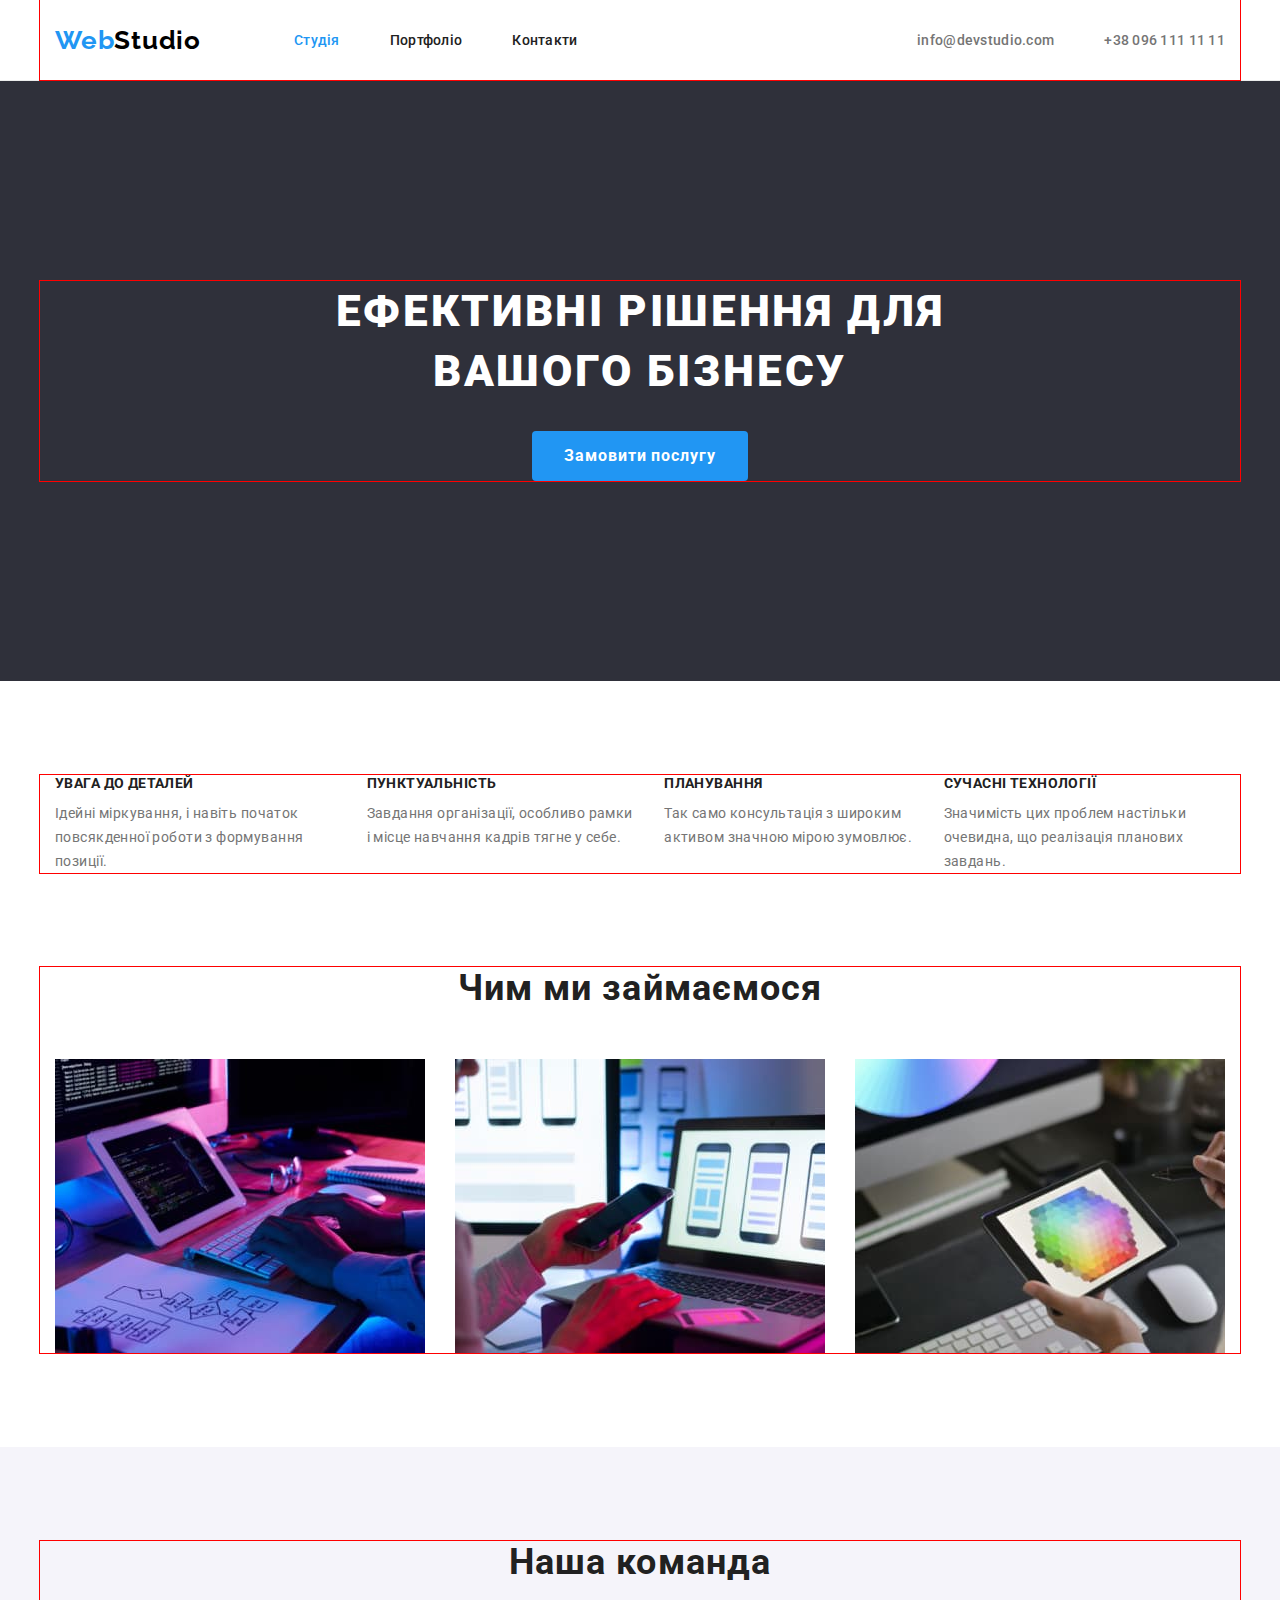
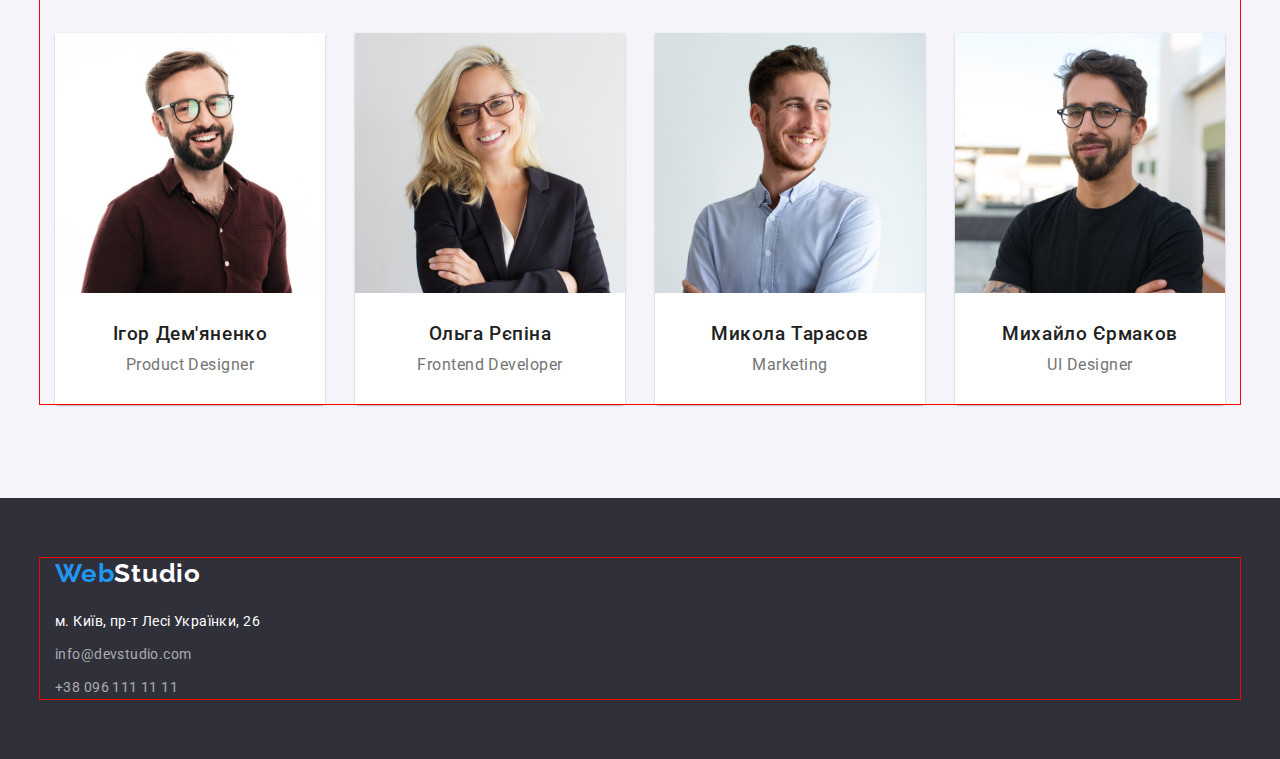
==== index.html @ c6370c2a "save hw3" ====
<!DOCTYPE html>
<html lang="uk">
  <head>
    <meta charset="UTF-8" />
    <meta http-equiv="X-UA-Compatible" content="IE=edge" />
    <meta name="viewport" content="width=device-width, initial-scale=1.0" />
    <title>web studio</title>
    <link rel="preconnect" href="https://fonts.googleapis.com">
<link rel="preconnect" href="https://fonts.gstatic.com" crossorigin>
<link href="https://fonts.googleapis.com/css2?family=Raleway:wght@700&family=Roboto:ital,wght@0,400;0,500;0,900;1,700&display=swap" rel="stylesheet">
<link rel="stylesheet" href="https://cdnjs.cloudflare.com/ajax/libs/modern-normalize/1.1.0/modern-normalize.min.css">
<link rel="stylesheet" href="./css/styles.css"> 
</head>
  <body class="body">

    <!-- header -->

    <header class="header">
      <div class="container">
        <a class="logo logo-header link" href="/"> <span class="logo-color">Web</span>Studio</a>
      <nav class="header-nav">
        <ul class="header-list list">
          <li class="header-link-item"><a class="header-list-link header-link header-current link" href="">Студія</a></li>
          <li class="header-link-item"><a class="header-list-link header-link link" href="./portfolio.html">Портфоліо</a></li>
          <li class="header-link-item"><a class="header-list-link header-link link" href="">Контакти</a></li>
        </ul>
      </nav>
        <ul class="header-list header-contacts list">
          <li class="header-link-item"><a class="header-list-link header-link-mail link" href="mailto:info@devstudio.com">info@devstudio.com</a></li>
          <li class="header-link-item"><a class="header-list-link header-link-tel link" href="tel:+380961111111">+38 096 111 11 11</a></li>
        </ul>
     
      </div>
      
    </header>

                        <!-- main content -->

    <main>

      <!-- hero section -->

      <section class="hero">
        <div class="container">
          <h1 class="hero-title">Ефективні рішення для <br/> вашого бізнесу</h1>
          <button class="hero-button button" type="button">Замовити послугу</button>
        </div>
             </section>

<!-- benefits section -->

      <section class="benefits">
        <div class="container">
          <h2 class="second-title visually-hidden">Наші переваги</h2>
          <ul class="benefits-list list">
            <li class="benefits-item">
              <h3 class="benefits-third-title">УВАГА ДО ДЕТАЛЕЙ</h3>
              <p class="benefits-text">
                Ідейні міркування, і навіть початок повсякденної роботи з
                формування позиції.
              </p>
            </li>
            <li class="benefits-item">
              <h3 class="benefits-third-title">ПУНКТУАЛЬНІСТЬ</h3>
              <p class="benefits-text">
                Завдання організації, особливо рамки і місце навчання кадрів тягне
                у себе.
              </p>
            </li>
            <li class="benefits-item">
              <h3 class="benefits-third-title">ПЛАНУВАННЯ</h3>
              <p class="benefits-text">
                Так само консультація з широким активом значною мірою зумовлює.
              </p>
            </li>
            <li class="benefits-item">
              <h3 class="benefits-third-title">СУЧАСНІ ТЕХНОЛОГІЇ</h3>
              <p class="benefits-text">
                Значимість цих проблем настільки очевидна, що реалізація планових
                завдань.
              </p>
            </li>
          </ul>
        </div>
      </section>

      <!-- tasks section -->

      <section class="tasks">
        <div class="container">
          <h2 class="second-title">Чим ми займаємося</h2>
          <ul class="tasks-list list" >
            <li class="tasks-list-item">
              <img class="tasks-img img"
                src="./images/task1.jpg"
                alt="Набір тексту"
                width="370"
                height="294"
              />
            </li>
            <li class="tasks-list-item">
              <img class="tasks-img img"
                src="./images/task2.jpg"
                alt="Телефон  і ноутбук"
                width="370"
                height="294"
              />
            </li>
            <li class="tasks-list-item">
              <img class="tasks-img img"
                src="./images/task3.jpg"
                alt="Робота з планшетом"
                width="370"
                height="294"
              />
            </li>
          </ul>
        </div>
      </section>

<!-- team section -->

      <section class="team">
        <div class="container">
          <h2 class="second-title">Наша команда</h2>
          <ul class="team-list list">
            <li class="team-item">
              <img class="team-img img"
                src="./images/igor.jpg"
                alt="фото Ігоря Демяненка"
                width="270"
                height="260"
              />
              <div class="team-description">
                <h3 class="team-third-title">Ігор Дем'яненко</h3>
                <p class="team-text" lang="en">Product Designer</p>
              </div>
            </li>
            <li class="team-item">
              <img class="team-img img"
                src="./images/olga.jpg"
                alt="фото Ольги Рєпіної"
                width="270"
                height="260"
              />
              <div class="team-description">
                <h3  class="team-third-title">Ольга Рєпіна</h3>
                <p class="team-text" lang="en">Frontend Developer</p>
              </div>
            </li>
            <li class="team-item">
              <img class="team-img img"
                src="./images/mykola.jpg"
                alt="фото Миколи Тарасова"
                width="270"
                height="260"
              />
              <div class="team-description">
                <h3  class="team-third-title">Микола Тарасов</h3>
                <p class="team-text" lang="en">Marketing</p>
              </div>
            </li>
            <li class="team-item">
              <img class="team-img img"
                src="./images/mykhailo.jpg"
                alt="фото Михайла Єрмакова"
                width="270"
                height="260"
              />
              <div class="team-description">
                <h3  class="team-third-title">Михайло Єрмаков</h3>
                <p class="team-text" lang="en">UI Designer</p>
              </div>
             </li>
          </ul>
        </div>
      </section>
    </main>

    <!-- footer -->

    <footer class="footer">
      <div class="container">
        <a class=" logo footer-logo link" href="/"><span class="logo-color">Web</span><span class="footer-logo-color">Studio</span></a>
        <address class="address">
          <ul class="footer-address-list list">
            <li class="footer-address-item">
              <a class="link footer-address-link footer-link"
                href="https://www.google.com.ua/maps/place/%D0%B1%D1%83%D0%BB.+%D0%9B%D0%B5%D1%81%D0%B8+%D0%A3%D0%BA%D1%80%D0%B0%D0%B8%D0%BD%D0%BA%D0%B8,+26/@50.4265807,30.5361971,17z/data=!4m6!3m5!1s0x40d4cf0e033ecbe9:0x57a4dffefec77da0!4b1!8m2!3d50.4265807!4d30.5383858?hl=ru"
                target="_blank"
                rel="noreferrer noopener nofollow"
                >м. Київ, пр-т Лесі Українки, 26</a
              >
            </li>
            <li class="footer-address-item"><a class="link footer-mail footer-link" href="mailto:info@devstudio.com">info@devstudio.com</a></li>
            <li class="footer-address-item"><a class="link footer-tel footer-link" href="tel:+380961111111">+38 096 111 11 11</a></li>
          </ul>
        </address>
      </div>
     </footer>
  </body>
</html>
---- css/styles.css ----
/* geheral styles */
:root {
    --main-color: #212121;
    --second-color: #757575;
    --accent-color: #2196F3;
    --extra-white-color: #FFFFFF;
    --background-color: #FFFFFF; 
    --background-section-color: #2F303A;
    --accent-black-color: #000000;
    --background-second-color: #F5F4FA;
    --button-second-color: #F5F4FA;
}

h1,
h2,
h3,
p {
  margin: 0;
}

.body {
    font-family: "roboto", "sans-serif";
    font-size: 16px;
    background-color: var(--background-color);
    color: var(--main-color);
}

.link {
    text-decoration: none;
}

.list {
    list-style: none;
    padding-left: 0;
    margin: 0;
}
.button {
    cursor: pointer;
}

.visually-hidden {
    position: absolute;
    white-space: nowrap;
    width: 1px;
    height: 1px;
    overflow: hidden;
    border: 0;
    padding: 0;
    clip: rect(0 0 0 0);
    clip-path: inset(50%);
    margin: -1px;
  }

.container {
    width: 1200px;
    margin: 0 auto;
    padding: 0 15px; 
    outline: 1px solid red;
}

.img {
    display: block;
    max-width: 100%;
    height: auto;
}

/* header styles */

.header .container {
    display: flex;
    align-items: center;
}

.header {
    border-bottom: 1px solid #ECECEC;;
}

.header-list {
    display: flex;
}

.logo {
    font-family: 'Raleway';
    font-weight: 700;
    font-size: 26px;
    line-height: calc(31/26);
    letter-spacing: 0.03em;
    color: var(--accent-black-color);  
}

.logo-header {
    display: block;
    margin-right: 93px;
}

.logo:hover, .logo:focus {
    text-decoration: underline  var(--accent-color);
}

.logo-color {color: var(--accent-color);
}

.header-link-item:not(:last-child) {
    margin-right: 50px;
}

.header-contacts {
    margin-left: auto;
}

.header-list-link {
    display: block;
    padding-top: 32px;
    padding-bottom: 32px;
    
    font-weight: 500;
    font-size: 14px;
    line-height: calc(16/14);
    letter-spacing: 0.02em;
    color: var(--main-color);
    }

.header-link-mail, .header-link-tel {
     color: var(--second-color);
    }

.header-list-link:hover, .header-list-link:focus {
    color: var(--accent-color)
    }

.header-current {
    color: var(--accent-color);
}

/* hero styles */

.hero {
    padding-top: 200px;
    padding-bottom: 200px;

    background-color: var(--background-section-color);
}
    

.hero-title {
    margin-bottom: 30px;

    text-align: center;
    font-weight: 900;
    font-size: 44px;
    line-height: calc(60/44);
    letter-spacing: 0.06em;
    text-transform: uppercase;
    color: var(--extra-white-color);
}

.hero-button {
    display: block;
    margin-left: auto;
    margin-right: auto;
    padding: 10px 32px;

    background-color: var(--accent-color);
    font-weight: 700;
    font-size: 16px;
    line-height: calc(30/16);
    letter-spacing: 0.06em;
    color: var(--extra-white-color);
    font-family: inherit;
    border-radius: 4px;
    border-style: none;     
}

.hero-button:hover, .hero-button:focus {
    background-color: var(--button-second-color);
    color: var(--main-color);
}

/* benefits styles */

.benefits {
    padding-top: 94px;
    padding-bottom: 94px;
}

.benefits-list {
    display: flex; 
}

.benefits-item {
        flex-basis: calc((100%-90px)/4);
}
.benefits-item:not(:last-child ){
margin-right: 30px;}

.benefits-third-title {
   margin-bottom: 10px;

   font-size: 14px;
   line-height: calc(16/14);
   letter-spacing: 0.03em;
   text-transform: uppercase;
   color: var(--main-color);
}

.benefits-text {
    font-size: 14px;
    line-height: calc(24/14);
    letter-spacing: 0.03em;
    color: var(--second-color);
}

/* tasks styles */

.tasks {
    padding-bottom: 94px;
}

.tasks-list {
    display: flex;
    }

.tasks-list-item {
    flex-basis: calc((100%-60px)/3);}

.tasks-list-item:not(:last-child) { 
    margin-right: 30px;
   
}

.second-title {
    margin-bottom: 50px;
    
    font-size: 36px;
    line-height: calc(42/36);
    text-align: center;
    letter-spacing: 0.03em;
    color: var(--main-color);
}

/* team styles */

.body .team {
    background-color: var(--background-second-color);
}

.team {
    padding-top: 94px;
    padding-bottom: 94px;
}

.team-list {
    display:flex;
}

.team-item {
    flex-basis: calc((100%-90px)/4);

    box-shadow: 0px 1px 3px rgba(0, 0, 0, 0.12), 0px 1px 1px rgba(0, 0, 0, 0.14), 0px 2px 1px rgba(0, 0, 0, 0.2);
    border-radius: 0px 0px 4px 4px;
}

.team-item:not(:last-child) {
    margin-right: 30px;
}

.team-description {
    padding-top: 30px;
    padding-bottom: 30px;
    padding-right: 0;
    padding-left: 0;

    background-color: var(--background-color);
    }

.team-third-title {
    margin-bottom: 10px;

    font-weight: 500;
    line-height: calc(19/16);
    text-align: center;
    letter-spacing: 0.03em;
    color: var(--main-color);
}

.team-text {
    line-height: calc(19/16);
    text-align: center;
    letter-spacing: 0.03em;
    color: var(--second-color);
}

/* footer styles */

.footer {
    padding-top: 60px;
    padding-bottom: 60px;
    background-color: var(--background-section-color);
}

.footer-logo {
    display: block;
    margin-bottom: 20px;
}

.footer-logo-color {
    color: var(--extra-white-color);
}

.address {
    font-style: normal;
}

.footer-address-item:not(:last-child) {
    margin-bottom: 9px;
}
.footer-address-link {
    font-weight: 400;
    font-size: 14px;
    line-height: calc(24/14);
    letter-spacing: 0.03em;
    color: var(--extra-white-color);
}

.footer-mail {
    margin-bottom: 9px;
}

.footer-mail, .footer-tel {
    font-weight: 400;
    font-size: 14px;
    line-height: calc(24/14);
    letter-spacing: 0.03em;
    color: rgba(255, 255, 255, 0.6);
}

.footer-link:hover,footer-link:focus {
    color: var(--accent-color);
}

/* portfolio styles */

.projects {
    padding-top: 99px;
    padding-bottom: 89px;
}

.button-list {
    display: flex;
    margin-left: auto;
    justify-content: center;
    margin-bottom: 50px;
    }

.button-item:not(:last-child) {
    margin-right: 8px;}
 
.projects-button {
    padding: 6px 22px;
    padding-bottom: 6px;
    
    font-weight: 500;
    font-size: 16px;
    line-height: calc(26/16);
    letter-spacing: 0.03em;
    background-color: var(--button-second-color);
    border: none;
    border-radius: 4px;
    color: var(--main-color);
    font-family: inherit;
}

.projects-button:hover, .projects-button:focus {
    background-color: var(--accent-color);
    color: var(--extra-white-color);
}

.projects-list {
    display: flex;
    flex-wrap: wrap;
}

.projects-item {
    margin-right: 30px;
    margin-bottom: 30px;
}

.projects-item:nth-child(3n) {
    margin-right: 0;
}

.projects-item:nth-last-child(-n+3) {
    margin-bottom: 0px;
}

.projects-description {
    border-left:  1px solid #EEEEEE;
    border-right:  1px solid #EEEEEE;
    border-bottom:  1px solid #EEEEEE;
    padding: 20px 24px;
}

.projects-title {
    margin-bottom: 10px;

    font-size: 18px;
    line-height: calc(36/18);
    letter-spacing: 0.06em;
    color: var(--main-color);
}

.projects-text {
    line-height: calc(30/16);
    letter-spacing: 0.03em;
    color: var(--second-color);
}
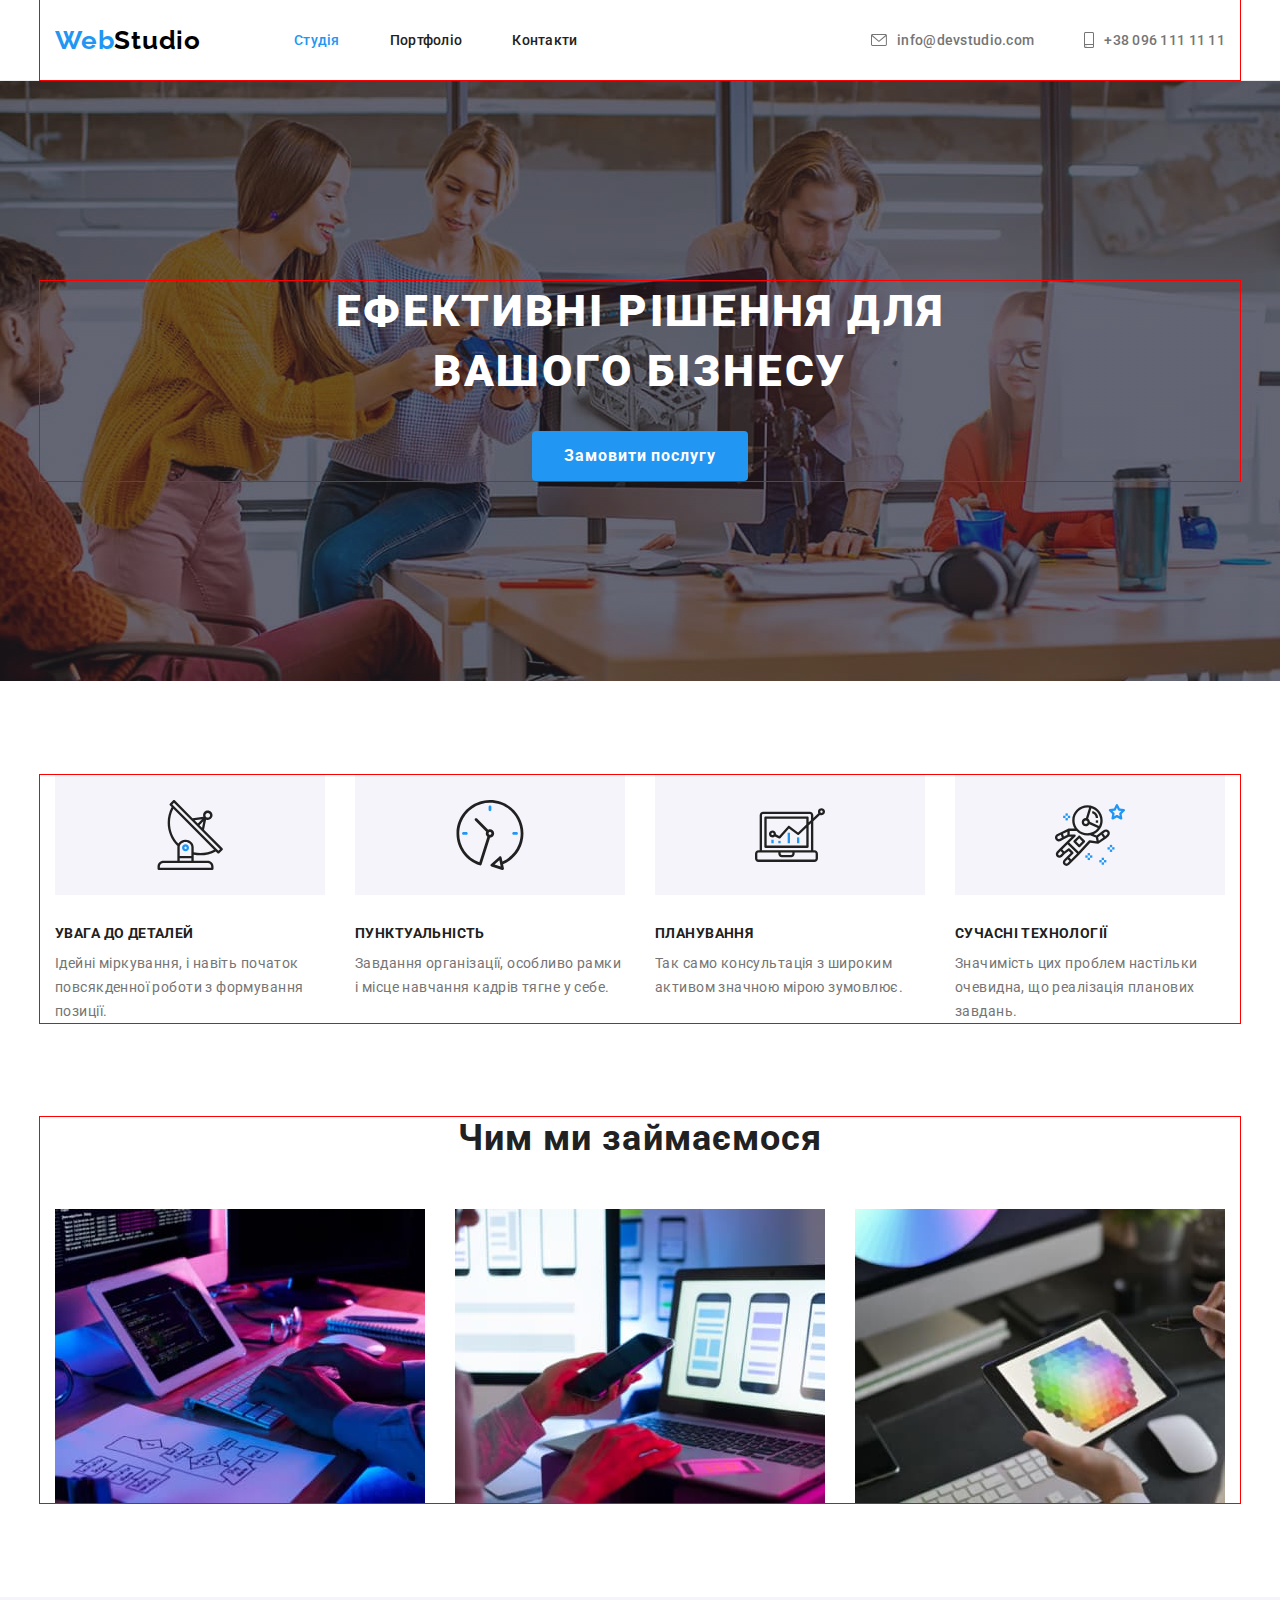
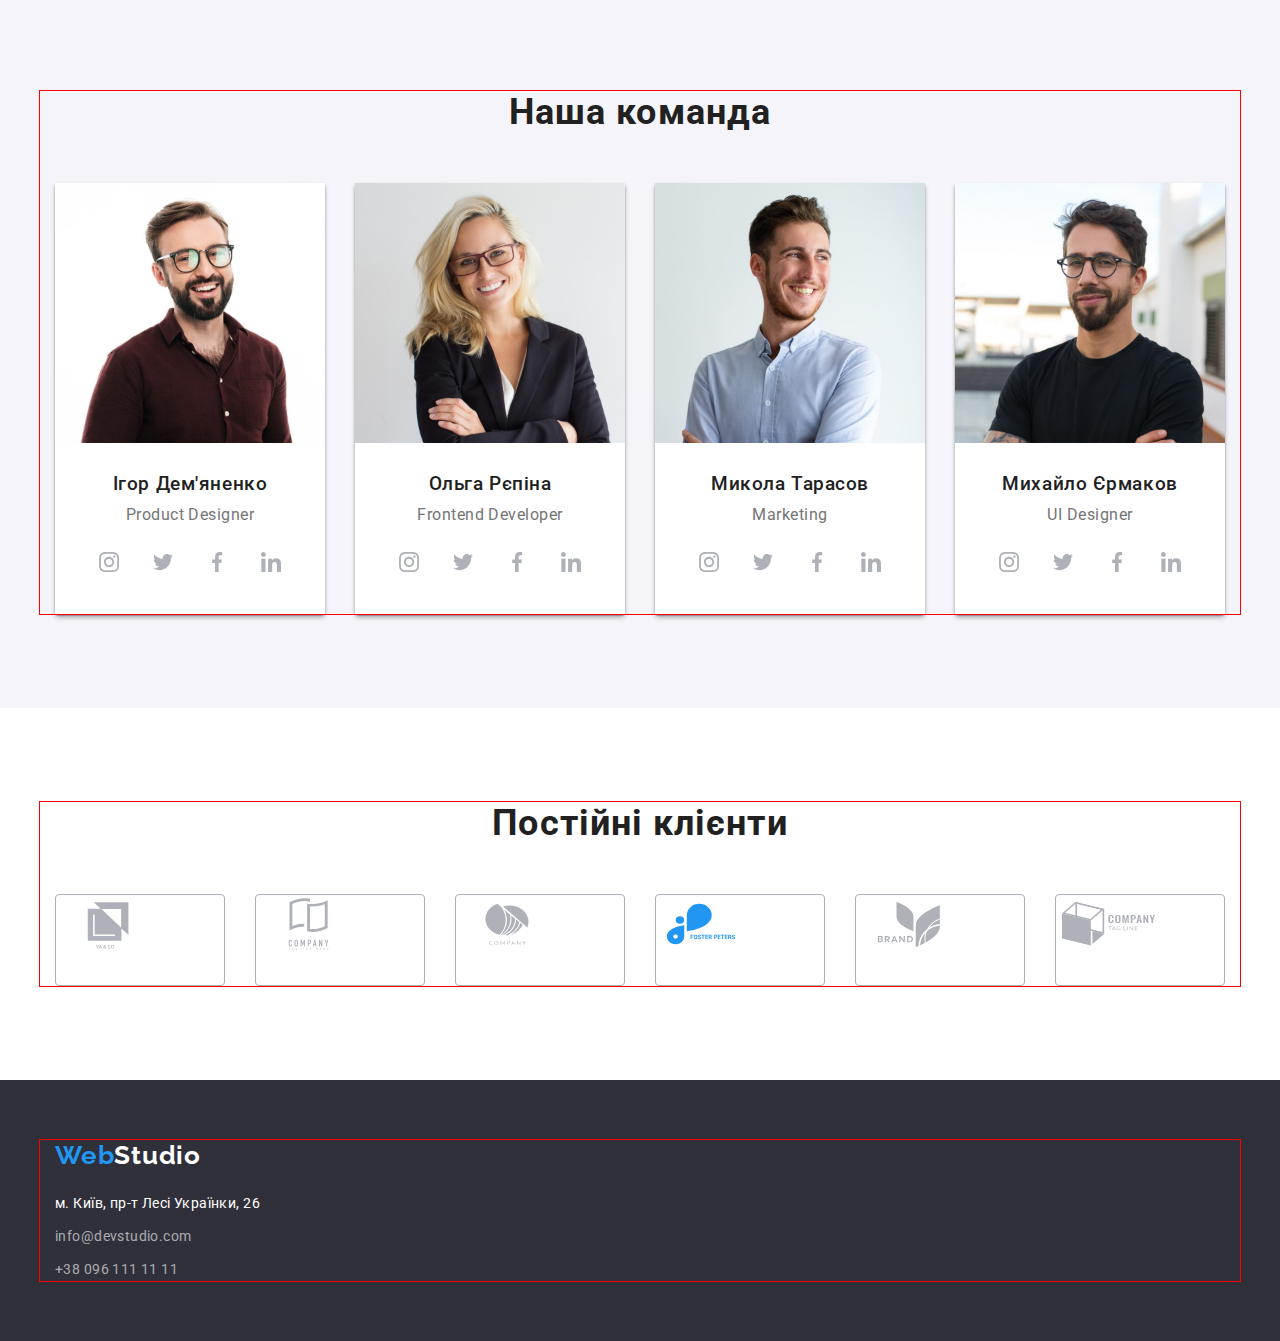
==== commit 1b89a0d4: "add svg" ====
--- a/index.html
+++ b/index.html
@@ -26,8 +26,14 @@
         </ul>
       </nav>
         <ul class="header-list header-contacts list">
-          <li class="header-link-item"><a class="header-list-link header-link-mail link" href="mailto:info@devstudio.com">info@devstudio.com</a></li>
-          <li class="header-link-item"><a class="header-list-link header-link-tel link" href="tel:+380961111111">+38 096 111 11 11</a></li>
+          <li class="header-link-item"><a class="header-list-link header-link-mail link" href="mailto:info@devstudio.com"> 
+            <svg class="mail-icon" width="16" height="12">
+            <use href="./images/icons.svg#icon-envelope"></use>
+          </svg> info@devstudio.com</a></li>
+          <li class="header-link-item"><a class="header-list-link header-link-tel link" href="tel:+380961111111">
+             <svg class="tel-icon" width="10" height="16">
+            <use href="./images/icons.svg#icon-smartphone"></use>
+          </svg> +38 096 111 11 11</a></li>
         </ul>
      
       </div>
@@ -53,7 +59,13 @@
         <div class="container">
           <h2 class="second-title visually-hidden">Наші переваги</h2>
           <ul class="benefits-list list">
+           
             <li class="benefits-item">
+              <div class="benefits-icon">
+                <svg width="70" height="70">
+                  <use href="./images/icons.svg#icon-benefits-1"></use>
+                </svg>
+              </div>
               <h3 class="benefits-third-title">УВАГА ДО ДЕТАЛЕЙ</h3>
               <p class="benefits-text">
                 Ідейні міркування, і навіть початок повсякденної роботи з
@@ -61,6 +73,11 @@
               </p>
             </li>
             <li class="benefits-item">
+              <div class="benefits-icon">
+                <svg width="70" height="70">
+                  <use href="./images/icons.svg#icon-benefits-2"></use>
+                </svg>
+              </div>
               <h3 class="benefits-third-title">ПУНКТУАЛЬНІСТЬ</h3>
               <p class="benefits-text">
                 Завдання організації, особливо рамки і місце навчання кадрів тягне
@@ -68,12 +85,22 @@
               </p>
             </li>
             <li class="benefits-item">
+              <div class="benefits-icon">
+                <svg width="70" height="70">
+                  <use href="./images/icons.svg#icon-benefits-3"></use>
+                </svg>
+              </div>
               <h3 class="benefits-third-title">ПЛАНУВАННЯ</h3>
               <p class="benefits-text">
                 Так само консультація з широким активом значною мірою зумовлює.
               </p>
             </li>
             <li class="benefits-item">
+              <div class="benefits-icon">
+                <svg width="70" height="70">
+                  <use href="./images/icons.svg#icon-benefits-4"></use>
+                </svg>
+              </div>
               <h3 class="benefits-third-title">СУЧАСНІ ТЕХНОЛОГІЇ</h3>
               <p class="benefits-text">
                 Значимість цих проблем настільки очевидна, що реалізація планових
@@ -134,6 +161,20 @@
               <div class="team-description">
                 <h3 class="team-third-title">Ігор Дем'яненко</h3>
                 <p class="team-text" lang="en">Product Designer</p>
+                <ul class="social-icons list">
+                  <li class="social-item"><a class="social-link link" href=""><svg class="social-icons" width="20" height="20">
+                    <use href="./images/icons.svg#icon-instagram"></use>
+                  </svg></a></li>
+                  <li class="social-item"><a class="social-link link" href=""><svg class="social-icons" width="20" height="20">
+                    <use href="./images/icons.svg#icon-twitter"></use>
+                  </svg></a></li>
+                  <li class="social-item"><a class="social-link link" href=""><svg class="social-icons" width="20" height="20">
+                    <use href="./images/icons.svg#icon-facebook"></use>
+                  </svg></a></li>
+                  <li class="social-item"><a class="social-link link" href=""><svg class="social-icons" width="20" height="20">
+                    <use href="./images/icons.svg#icon-linkedin"></use>
+                  </svg></a></li>
+                </ul>
               </div>
             </li>
             <li class="team-item">
@@ -146,6 +187,20 @@
               <div class="team-description">
                 <h3  class="team-third-title">Ольга Рєпіна</h3>
                 <p class="team-text" lang="en">Frontend Developer</p>
+                <ul class="social-icons list">
+                  <li class="social-item"><a class="social-link link" href=""><svg class="social-icons" width="20" height="20">
+                        <use href="./images/icons.svg#icon-instagram"></use>
+                      </svg></a></li>
+                  <li class="social-item"><a class="social-link link" href=""><svg class="social-icons" width="20" height="20">
+                        <use href="./images/icons.svg#icon-twitter"></use>
+                      </svg></a></li>
+                  <li class="social-item"><a class="social-link link" href=""><svg class="social-icons" width="20" height="20">
+                        <use href="./images/icons.svg#icon-facebook"></use>
+                      </svg></a></li>
+                  <li class="social-item"><a class="social-link link" href=""><svg class="social-icons" width="20" height="20">
+                        <use href="./images/icons.svg#icon-linkedin"></use>
+                      </svg></a></li>
+                </ul>
               </div>
             </li>
             <li class="team-item">
@@ -158,6 +213,20 @@
               <div class="team-description">
                 <h3  class="team-third-title">Микола Тарасов</h3>
                 <p class="team-text" lang="en">Marketing</p>
+                <ul class="social-icons list">
+                  <li class="social-item"><a class="social-link link" href=""><svg class="social-icons" width="20" height="20">
+                        <use href="./images/icons.svg#icon-instagram"></use>
+                      </svg></a></li>
+                  <li class="social-item"><a class="social-link link" href=""><svg class="social-icons" width="20" height="20">
+                        <use href="./images/icons.svg#icon-twitter"></use>
+                      </svg></a></li>
+                  <li class="social-item"><a class="social-link link" href=""><svg class="social-icons" width="20" height="20">
+                        <use href="./images/icons.svg#icon-facebook"></use>
+                      </svg></a></li>
+                  <li class="social-item"><a class="social-link link" href=""><svg class="social-icons" width="20" height="20">
+                        <use href="./images/icons.svg#icon-linkedin"></use>
+                      </svg></a></li>
+                </ul>
               </div>
             </li>
             <li class="team-item">
@@ -170,10 +239,53 @@
               <div class="team-description">
                 <h3  class="team-third-title">Михайло Єрмаков</h3>
                 <p class="team-text" lang="en">UI Designer</p>
+                <ul class="social-icons list">
+                  <li class="social-item"><a class="social-link link" href=""><svg class="social-icons" width="20" height="20">
+                        <use href="./images/icons.svg#icon-instagram"></use>
+                      </svg></a></li>
+                  <li class="social-item"><a class="social-link link" href=""><svg class="social-icons" width="20" height="20">
+                        <use href="./images/icons.svg#icon-twitter"></use>
+                      </svg></a></li>
+                  <li class="social-item"><a class="social-link link" href=""><svg class="social-icons" width="20" height="20">
+                        <use href="./images/icons.svg#icon-facebook"></use>
+                      </svg></a></li>
+                  <li class="social-item"><a class="social-link link" href=""><svg class="social-icons" width="20" height="20">
+                        <use href="./images/icons.svg#icon-linkedin"></use>
+                      </svg></a></li>
+                </ul>
               </div>
              </li>
           </ul>
         </div>
+      </section>
+
+      <!-- section clients -->
+
+      <section class="clients">
+        <div class="container">
+          <h2 class="second-title">Постійні клієнти</h2>
+          <ul class="clients-list list">
+            <li class ="clients-item"><a href=""><svg width="106" height="60">
+              <use href="./images/icons.svg#icon-Logo"></use>
+            </svg></a></li>
+            <li class ="clients-item"><a href=""><svg width="106" height="60">
+              <use href="./images/icons.svg#icon-Logo-1"></use>
+            </svg></a></li>
+            <li class ="clients-item"><a href=""><svg width="106" height="60">
+              <use href="./images/icons.svg#icon-Logo-2"></use>
+            </svg></a></li>
+            <li class ="clients-item"><a href=""><svg width="106" height="60">
+              <use href="./images/icons.svg#icon-Logo-3"></use>
+            </svg></a></li>
+            <li class ="clients-item"><a href=""><svg width="106" height="60">
+              <use href="./images/icons.svg#icon-Logo-4"></use>
+            </svg></a></li>
+            <li class ="clients-item"><a href=""><svg width="106" height="60">
+              <use href="./images/icons.svg#icon-Logo-5"></use>
+            </svg></a></li>
+          </ul>
+        </div>
+        
       </section>
     </main>
 
--- a/css/styles.css
+++ b/css/styles.css
@@ -109,7 +109,7 @@
 }
 
 .header-list-link {
-    display: block;
+    display: flex;
     padding-top: 32px;
     padding-bottom: 32px;
     
@@ -118,6 +118,8 @@
     line-height: calc(16/14);
     letter-spacing: 0.02em;
     color: var(--main-color);
+
+    align-items: center;
     }
 
 .header-link-mail, .header-link-tel {
@@ -131,14 +133,32 @@
 .header-current {
     color: var(--accent-color);
 }
-
+.mail-icon {
+   margin-right: 10px; 
+   fill: currentColor;
+   
+}
+
+.tel-icon {
+    margin-right: 10px;
+    fill: currentColor;
+}
 /* hero styles */
 
 .hero {
     padding-top: 200px;
     padding-bottom: 200px;
 
-    background-color: var(--background-section-color);
+    max-width: 1600px;
+    height: 600px;
+    background-image: linear-gradient( to right, rgba(47, 48, 58, 0.4), 
+    rgba(47, 48, 58, 0.4)), url(../images/hero-bg.jpg) ;
+    background-color: #C4C4C4;
+    margin-left: auto;
+    margin-right: auto;
+    background-repeat: no-repeat;
+    background-position: center;
+    background-size: cover;
 }
     
 
@@ -193,6 +213,14 @@
 .benefits-item:not(:last-child ){
 margin-right: 30px;}
 
+.benefits-icon {
+    width: 270px;
+    height: 120px;
+    margin-bottom: 30px;
+    background-color: var(--background-second-color);
+    padding: 25px 100px;
+}
+
 .benefits-third-title {
    margin-bottom: 10px;
 
@@ -256,7 +284,7 @@
 .team-item {
     flex-basis: calc((100%-90px)/4);
 
-    box-shadow: 0px 1px 3px rgba(0, 0, 0, 0.12), 0px 1px 1px rgba(0, 0, 0, 0.14), 0px 2px 1px rgba(0, 0, 0, 0.2);
+    box-shadow: 0px 4px 4px rgba(0, 0, 0, 0.25), 0px 1px 3px rgba(0, 0, 0, 0.12), 0px 1px 1px rgba(0, 0, 0, 0.14), 0px 2px 1px rgba(0, 0, 0, 0.2);
     border-radius: 0px 0px 4px 4px;
 }
 
@@ -288,8 +316,68 @@
     text-align: center;
     letter-spacing: 0.03em;
     color: var(--second-color);
-}
-
+    margin-bottom: 16px;
+}
+.team-description .social-icons {
+    display: flex;
+    justify-content: center;
+}
+.team-description .social-item {
+    width: 44px;
+    height: 44px;
+    margin-right: 10px;
+  
+}
+
+.team-description .social-item:last-child {
+    margin-right: 0;
+}
+
+.team-description .social-link {
+    width: 100%;
+    height: 100%;
+    display: flex;
+    align-items: center;
+    justify-content: center;
+    border-radius: 50%;
+    background-color: var(--background-color);
+    color: #AFB1B8;
+}
+
+.team-description .social-icons {
+    fill: currentColor;
+}
+.team-description .social-link:hover, .team-description .social-link:focus {
+    background-color: var(--accent-color);
+    color: var(--extra-white-color);
+}
+
+/* clients styles*/
+
+.clients {
+    padding-top: 94px;
+    padding-bottom: 94px;
+}
+
+.clients-list {
+    display:flex;
+    justify-content: center;
+    align-items: center;
+   
+   
+}
+
+.clients-item {
+    width: 170px;
+    height: 92px;
+    border: 1px solid #AFB1B8;
+        border-radius: 4px;
+        margin-right: 30px;
+}
+
+.clients-item:last-child {
+    margin-right: 0;
+}
 /* footer styles */
 
 .footer {
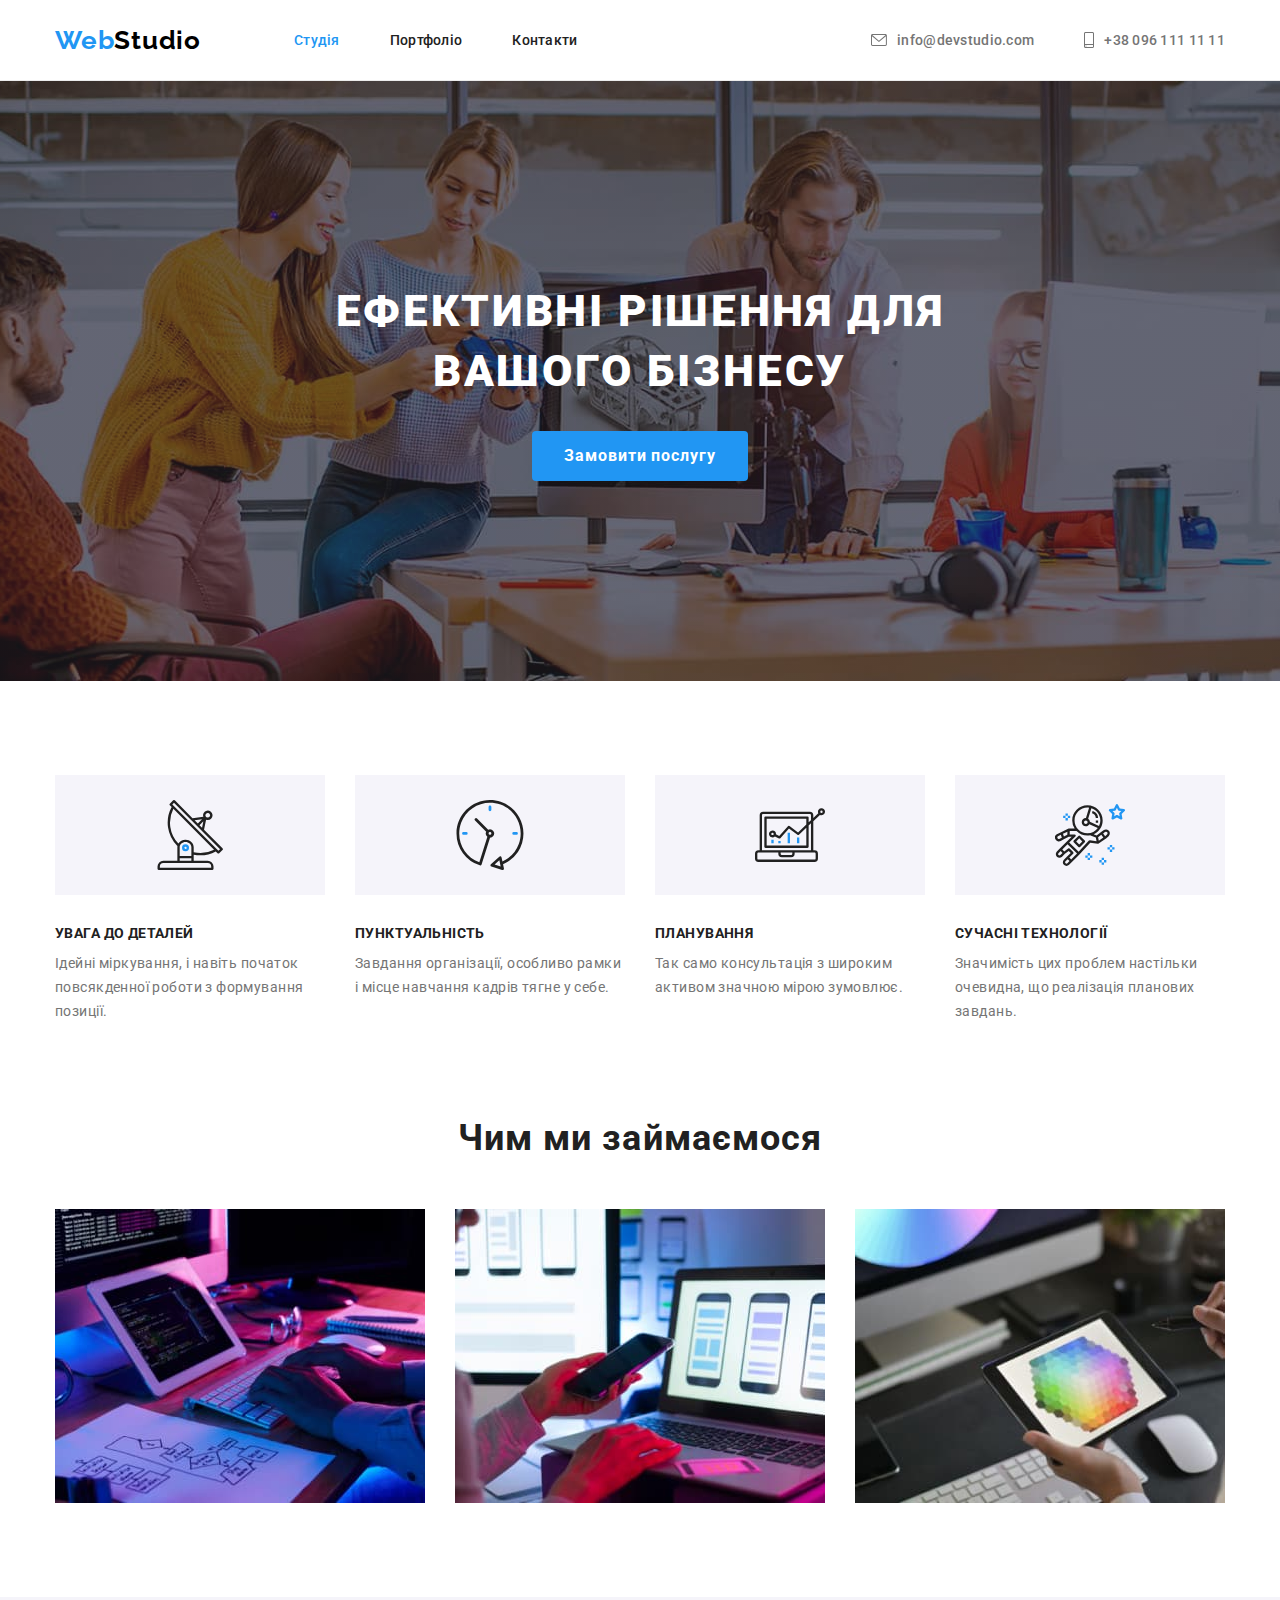
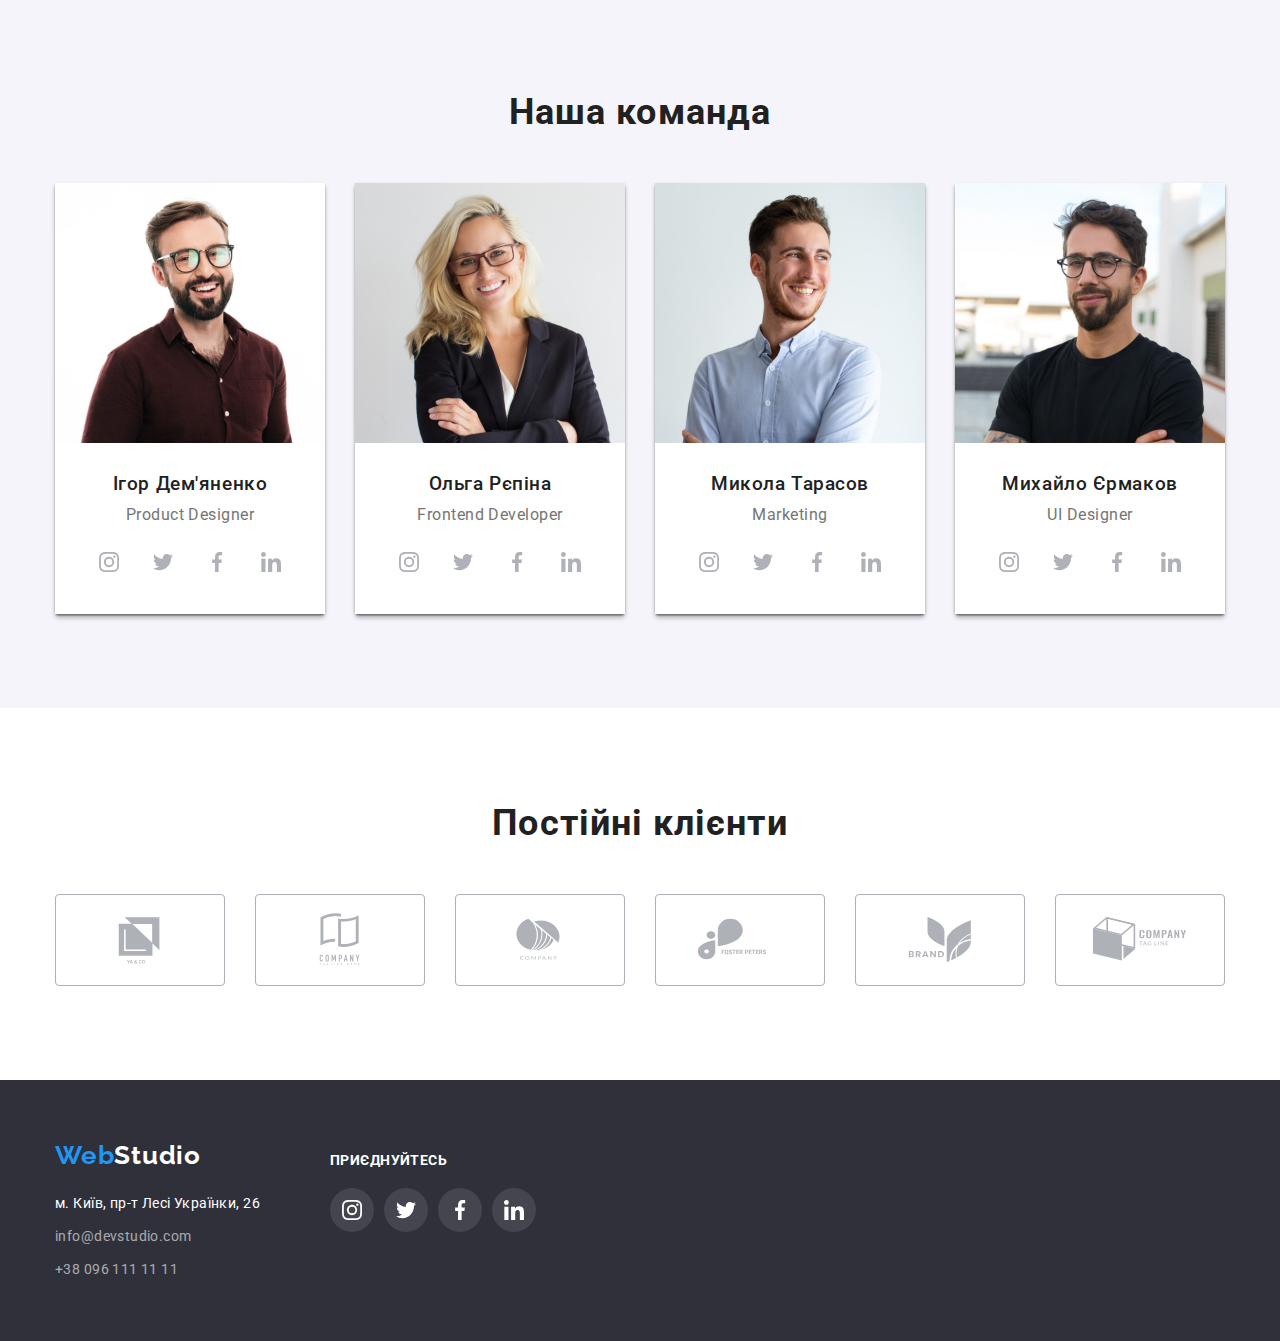
==== commit 815b4004: "final result" ====
--- a/index.html
+++ b/index.html
@@ -5,61 +5,98 @@
     <meta http-equiv="X-UA-Compatible" content="IE=edge" />
     <meta name="viewport" content="width=device-width, initial-scale=1.0" />
     <title>web studio</title>
-    <link rel="preconnect" href="https://fonts.googleapis.com">
-<link rel="preconnect" href="https://fonts.gstatic.com" crossorigin>
-<link href="https://fonts.googleapis.com/css2?family=Raleway:wght@700&family=Roboto:ital,wght@0,400;0,500;0,900;1,700&display=swap" rel="stylesheet">
-<link rel="stylesheet" href="https://cdnjs.cloudflare.com/ajax/libs/modern-normalize/1.1.0/modern-normalize.min.css">
-<link rel="stylesheet" href="./css/styles.css"> 
-</head>
+    <link rel="preconnect" href="https://fonts.googleapis.com" />
+    <link rel="preconnect" href="https://fonts.gstatic.com" crossorigin />
+    <link
+      href="https://fonts.googleapis.com/css2?family=Raleway:wght@700&family=Roboto:ital,wght@0,400;0,500;0,900;1,700&display=swap"
+      rel="stylesheet"
+    />
+    <link
+      rel="stylesheet"
+      href="https://cdnjs.cloudflare.com/ajax/libs/modern-normalize/1.1.0/modern-normalize.min.css"
+    />
+    <link rel="stylesheet" href="./css/styles.css" />
+  </head>
   <body class="body">
-
+    
     <!-- header -->
 
     <header class="header">
       <div class="container">
-        <a class="logo logo-header link" href="/"> <span class="logo-color">Web</span>Studio</a>
-      <nav class="header-nav">
-        <ul class="header-list list">
-          <li class="header-link-item"><a class="header-list-link header-link header-current link" href="">Студія</a></li>
-          <li class="header-link-item"><a class="header-list-link header-link link" href="./portfolio.html">Портфоліо</a></li>
-          <li class="header-link-item"><a class="header-list-link header-link link" href="">Контакти</a></li>
+        <a class="logo logo-header link" href="/">
+          <span class="logo-color">Web</span>Studio</a
+        >
+        <nav class="header-nav">
+          <ul class="header-list list">
+            <li class="header-link-item">
+              <a
+                class="header-list-link header-link header-current link"
+                href=""
+                >Студія</a
+              >
+            </li>
+            <li class="header-link-item">
+              <a
+                class="header-list-link header-link link"
+                href="./portfolio.html"
+                >Портфоліо</a
+              >
+            </li>
+            <li class="header-link-item">
+              <a class="header-list-link header-link link" href="">Контакти</a>
+            </li>
+          </ul>
+        </nav>
+        <ul class="header-list header-contacts list">
+          <li class="header-link-item">
+            <a
+              class="header-list-link header-link-mail link"
+              href="mailto:info@devstudio.com"
+            >
+              <svg class="mail-icon" width="16" height="12">
+                <use href="./images/icons.svg#icon-envelope"></use>
+              </svg>
+              info@devstudio.com</a
+            >
+          </li>
+          <li class="header-link-item">
+            <a
+              class="header-list-link header-link-tel link"
+              href="tel:+380961111111"
+            >
+              <svg class="tel-icon" width="10" height="16">
+                <use href="./images/icons.svg#icon-smartphone"></use>
+              </svg>
+              +38 096 111 11 11</a
+            >
+          </li>
         </ul>
-      </nav>
-        <ul class="header-list header-contacts list">
-          <li class="header-link-item"><a class="header-list-link header-link-mail link" href="mailto:info@devstudio.com"> 
-            <svg class="mail-icon" width="16" height="12">
-            <use href="./images/icons.svg#icon-envelope"></use>
-          </svg> info@devstudio.com</a></li>
-          <li class="header-link-item"><a class="header-list-link header-link-tel link" href="tel:+380961111111">
-             <svg class="tel-icon" width="10" height="16">
-            <use href="./images/icons.svg#icon-smartphone"></use>
-          </svg> +38 096 111 11 11</a></li>
-        </ul>
-     
       </div>
-      
     </header>
 
-                        <!-- main content -->
+    <!-- main content -->
 
     <main>
-
       <!-- hero section -->
 
       <section class="hero">
         <div class="container">
-          <h1 class="hero-title">Ефективні рішення для <br/> вашого бізнесу</h1>
-          <button class="hero-button button" type="button">Замовити послугу</button>
-        </div>
-             </section>
-
-<!-- benefits section -->
+          <h1 class="hero-title">
+            Ефективні рішення для <br />
+            вашого бізнесу
+          </h1>
+          <button class="hero-button button" type="button">
+            Замовити послугу
+          </button>
+        </div>
+      </section>
+
+      <!-- benefits section -->
 
       <section class="benefits">
         <div class="container">
           <h2 class="second-title visually-hidden">Наші переваги</h2>
           <ul class="benefits-list list">
-           
             <li class="benefits-item">
               <div class="benefits-icon">
                 <svg width="70" height="70">
@@ -80,8 +117,8 @@
               </div>
               <h3 class="benefits-third-title">ПУНКТУАЛЬНІСТЬ</h3>
               <p class="benefits-text">
-                Завдання організації, особливо рамки і місце навчання кадрів тягне
-                у себе.
+                Завдання організації, особливо рамки і місце навчання кадрів
+                тягне у себе.
               </p>
             </li>
             <li class="benefits-item">
@@ -103,8 +140,8 @@
               </div>
               <h3 class="benefits-third-title">СУЧАСНІ ТЕХНОЛОГІЇ</h3>
               <p class="benefits-text">
-                Значимість цих проблем настільки очевидна, що реалізація планових
-                завдань.
+                Значимість цих проблем настільки очевидна, що реалізація
+                планових завдань.
               </p>
             </li>
           </ul>
@@ -116,9 +153,10 @@
       <section class="tasks">
         <div class="container">
           <h2 class="second-title">Чим ми займаємося</h2>
-          <ul class="tasks-list list" >
+          <ul class="tasks-list list">
             <li class="tasks-list-item">
-              <img class="tasks-img img"
+              <img
+                class="tasks-img img"
                 src="./images/task1.jpg"
                 alt="Набір тексту"
                 width="370"
@@ -126,7 +164,8 @@
               />
             </li>
             <li class="tasks-list-item">
-              <img class="tasks-img img"
+              <img
+                class="tasks-img img"
                 src="./images/task2.jpg"
                 alt="Телефон  і ноутбук"
                 width="370"
@@ -134,7 +173,8 @@
               />
             </li>
             <li class="tasks-list-item">
-              <img class="tasks-img img"
+              <img
+                class="tasks-img img"
                 src="./images/task3.jpg"
                 alt="Робота з планшетом"
                 width="370"
@@ -145,14 +185,15 @@
         </div>
       </section>
 
-<!-- team section -->
+      <!-- team section -->
 
       <section class="team">
         <div class="container">
           <h2 class="second-title">Наша команда</h2>
           <ul class="team-list list">
             <li class="team-item">
-              <img class="team-img img"
+              <img
+                class="team-img img"
                 src="./images/igor.jpg"
                 alt="фото Ігоря Демяненка"
                 width="270"
@@ -162,99 +203,158 @@
                 <h3 class="team-third-title">Ігор Дем'яненко</h3>
                 <p class="team-text" lang="en">Product Designer</p>
                 <ul class="social-icons list">
-                  <li class="social-item"><a class="social-link link" href=""><svg class="social-icons" width="20" height="20">
-                    <use href="./images/icons.svg#icon-instagram"></use>
-                  </svg></a></li>
-                  <li class="social-item"><a class="social-link link" href=""><svg class="social-icons" width="20" height="20">
-                    <use href="./images/icons.svg#icon-twitter"></use>
-                  </svg></a></li>
-                  <li class="social-item"><a class="social-link link" href=""><svg class="social-icons" width="20" height="20">
-                    <use href="./images/icons.svg#icon-facebook"></use>
-                  </svg></a></li>
-                  <li class="social-item"><a class="social-link link" href=""><svg class="social-icons" width="20" height="20">
-                    <use href="./images/icons.svg#icon-linkedin"></use>
-                  </svg></a></li>
+                  <li class="social-item">
+                    <a class="social-link link" href=""
+                      ><svg class="social-icons" width="20" height="20">
+                        <use
+                          href="./images/icons.svg#icon-instagram"
+                        ></use></svg
+                    ></a>
+                  </li>
+                  <li class="social-item">
+                    <a class="social-link link" href=""
+                      ><svg class="social-icons" width="20" height="20">
+                        <use href="./images/icons.svg#icon-twitter"></use></svg
+                    ></a>
+                  </li>
+                  <li class="social-item">
+                    <a class="social-link link" href=""
+                      ><svg class="social-icons" width="20" height="20">
+                        <use href="./images/icons.svg#icon-facebook"></use></svg
+                    ></a>
+                  </li>
+                  <li class="social-item">
+                    <a class="social-link link" href=""
+                      ><svg class="social-icons" width="20" height="20">
+                        <use href="./images/icons.svg#icon-linkedin"></use></svg
+                    ></a>
+                  </li>
                 </ul>
               </div>
             </li>
             <li class="team-item">
-              <img class="team-img img"
+              <img
+                class="team-img img"
                 src="./images/olga.jpg"
                 alt="фото Ольги Рєпіної"
                 width="270"
                 height="260"
               />
               <div class="team-description">
-                <h3  class="team-third-title">Ольга Рєпіна</h3>
+                <h3 class="team-third-title">Ольга Рєпіна</h3>
                 <p class="team-text" lang="en">Frontend Developer</p>
                 <ul class="social-icons list">
-                  <li class="social-item"><a class="social-link link" href=""><svg class="social-icons" width="20" height="20">
-                        <use href="./images/icons.svg#icon-instagram"></use>
-                      </svg></a></li>
-                  <li class="social-item"><a class="social-link link" href=""><svg class="social-icons" width="20" height="20">
-                        <use href="./images/icons.svg#icon-twitter"></use>
-                      </svg></a></li>
-                  <li class="social-item"><a class="social-link link" href=""><svg class="social-icons" width="20" height="20">
-                        <use href="./images/icons.svg#icon-facebook"></use>
-                      </svg></a></li>
-                  <li class="social-item"><a class="social-link link" href=""><svg class="social-icons" width="20" height="20">
-                        <use href="./images/icons.svg#icon-linkedin"></use>
-                      </svg></a></li>
+                  <li class="social-item">
+                    <a class="social-link link" href=""
+                      ><svg class="social-icons" width="20" height="20">
+                        <use
+                          href="./images/icons.svg#icon-instagram"
+                        ></use></svg
+                    ></a>
+                  </li>
+                  <li class="social-item">
+                    <a class="social-link link" href=""
+                      ><svg class="social-icons" width="20" height="20">
+                        <use href="./images/icons.svg#icon-twitter"></use></svg
+                    ></a>
+                  </li>
+                  <li class="social-item">
+                    <a class="social-link link" href=""
+                      ><svg class="social-icons" width="20" height="20">
+                        <use href="./images/icons.svg#icon-facebook"></use></svg
+                    ></a>
+                  </li>
+                  <li class="social-item">
+                    <a class="social-link link" href=""
+                      ><svg class="social-icons" width="20" height="20">
+                        <use href="./images/icons.svg#icon-linkedin"></use></svg
+                    ></a>
+                  </li>
                 </ul>
               </div>
             </li>
             <li class="team-item">
-              <img class="team-img img"
+              <img
+                class="team-img img"
                 src="./images/mykola.jpg"
                 alt="фото Миколи Тарасова"
                 width="270"
                 height="260"
               />
               <div class="team-description">
-                <h3  class="team-third-title">Микола Тарасов</h3>
+                <h3 class="team-third-title">Микола Тарасов</h3>
                 <p class="team-text" lang="en">Marketing</p>
                 <ul class="social-icons list">
-                  <li class="social-item"><a class="social-link link" href=""><svg class="social-icons" width="20" height="20">
-                        <use href="./images/icons.svg#icon-instagram"></use>
-                      </svg></a></li>
-                  <li class="social-item"><a class="social-link link" href=""><svg class="social-icons" width="20" height="20">
-                        <use href="./images/icons.svg#icon-twitter"></use>
-                      </svg></a></li>
-                  <li class="social-item"><a class="social-link link" href=""><svg class="social-icons" width="20" height="20">
-                        <use href="./images/icons.svg#icon-facebook"></use>
-                      </svg></a></li>
-                  <li class="social-item"><a class="social-link link" href=""><svg class="social-icons" width="20" height="20">
-                        <use href="./images/icons.svg#icon-linkedin"></use>
-                      </svg></a></li>
+                  <li class="social-item">
+                    <a class="social-link link" href=""
+                      ><svg class="social-icons" width="20" height="20">
+                        <use
+                          href="./images/icons.svg#icon-instagram"
+                        ></use></svg
+                    ></a>
+                  </li>
+                  <li class="social-item">
+                    <a class="social-link link" href=""
+                      ><svg class="social-icons" width="20" height="20">
+                        <use href="./images/icons.svg#icon-twitter"></use></svg
+                    ></a>
+                  </li>
+                  <li class="social-item">
+                    <a class="social-link link" href=""
+                      ><svg class="social-icons" width="20" height="20">
+                        <use href="./images/icons.svg#icon-facebook"></use></svg
+                    ></a>
+                  </li>
+                  <li class="social-item">
+                    <a class="social-link link" href=""
+                      ><svg class="social-icons" width="20" height="20">
+                        <use href="./images/icons.svg#icon-linkedin"></use></svg
+                    ></a>
+                  </li>
                 </ul>
               </div>
             </li>
             <li class="team-item">
-              <img class="team-img img"
+              <img
+                class="team-img img"
                 src="./images/mykhailo.jpg"
                 alt="фото Михайла Єрмакова"
                 width="270"
                 height="260"
               />
               <div class="team-description">
-                <h3  class="team-third-title">Михайло Єрмаков</h3>
+                <h3 class="team-third-title">Михайло Єрмаков</h3>
                 <p class="team-text" lang="en">UI Designer</p>
                 <ul class="social-icons list">
-                  <li class="social-item"><a class="social-link link" href=""><svg class="social-icons" width="20" height="20">
-                        <use href="./images/icons.svg#icon-instagram"></use>
-                      </svg></a></li>
-                  <li class="social-item"><a class="social-link link" href=""><svg class="social-icons" width="20" height="20">
-                        <use href="./images/icons.svg#icon-twitter"></use>
-                      </svg></a></li>
-                  <li class="social-item"><a class="social-link link" href=""><svg class="social-icons" width="20" height="20">
-                        <use href="./images/icons.svg#icon-facebook"></use>
-                      </svg></a></li>
-                  <li class="social-item"><a class="social-link link" href=""><svg class="social-icons" width="20" height="20">
-                        <use href="./images/icons.svg#icon-linkedin"></use>
-                      </svg></a></li>
+                  <li class="social-item">
+                    <a class="social-link link" href=""
+                      ><svg class="social-icons" width="20" height="20">
+                        <use
+                          href="./images/icons.svg#icon-instagram"
+                        ></use></svg
+                    ></a>
+                  </li>
+                  <li class="social-item">
+                    <a class="social-link link" href=""
+                      ><svg class="social-icons" width="20" height="20">
+                        <use href="./images/icons.svg#icon-twitter"></use></svg
+                    ></a>
+                  </li>
+                  <li class="social-item">
+                    <a class="social-link link" href=""
+                      ><svg class="social-icons" width="20" height="20">
+                        <use href="./images/icons.svg#icon-facebook"></use></svg
+                    ></a>
+                  </li>
+                  <li class="social-item">
+                    <a class="social-link link" href=""
+                      ><svg class="social-icons" width="20" height="20">
+                        <use href="./images/icons.svg#icon-linkedin"></use></svg
+                    ></a>
+                  </li>
                 </ul>
               </div>
-             </li>
+            </li>
           </ul>
         </div>
       </section>
@@ -265,27 +365,44 @@
         <div class="container">
           <h2 class="second-title">Постійні клієнти</h2>
           <ul class="clients-list list">
-            <li class ="clients-item"><a href=""><svg width="106" height="60">
-              <use href="./images/icons.svg#icon-Logo"></use>
-            </svg></a></li>
-            <li class ="clients-item"><a href=""><svg width="106" height="60">
-              <use href="./images/icons.svg#icon-Logo-1"></use>
-            </svg></a></li>
-            <li class ="clients-item"><a href=""><svg width="106" height="60">
-              <use href="./images/icons.svg#icon-Logo-2"></use>
-            </svg></a></li>
-            <li class ="clients-item"><a href=""><svg width="106" height="60">
-              <use href="./images/icons.svg#icon-Logo-3"></use>
-            </svg></a></li>
-            <li class ="clients-item"><a href=""><svg width="106" height="60">
-              <use href="./images/icons.svg#icon-Logo-4"></use>
-            </svg></a></li>
-            <li class ="clients-item"><a href=""><svg width="106" height="60">
-              <use href="./images/icons.svg#icon-Logo-5"></use>
-            </svg></a></li>
-          </ul>
-        </div>
-        
+            <li class="clients-item">
+              <a class="clients-link link" href=""
+                ><svg width="106" height="60">
+                  <use href="./images/icons.svg#icon-Logo"></use></svg
+              ></a>
+            </li>
+            <li class="clients-item">
+              <a class="clients-link link" href=""
+                ><svg width="106" height="60">
+                  <use href="./images/icons.svg#icon-Logo-1"></use></svg
+              ></a>
+            </li>
+            <li class="clients-item">
+              <a class="clients-link link" href=""
+                ><svg width="106" height="60">
+                  <use href="./images/icons.svg#icon-Logo-2"></use></svg
+              ></a>
+            </li>
+            <li class="clients-item">
+              <a class="clients-link link" href=""
+                ><svg width="106" height="60">
+                  <use href="./images/icons.svg#icon-Logo-3"></use></svg
+              ></a>
+            </li>
+            <li class="clients-item">
+              <a class="clients-link link" href=""
+                ><svg width="106" height="60">
+                  <use href="./images/icons.svg#icon-Logo-4"></use></svg
+              ></a>
+            </li>
+            <li class="clients-item">
+              <a class="clients-link link" href=""
+                ><svg width="106" height="60">
+                  <use href="./images/icons.svg#icon-Logo-5"></use></svg
+              ></a>
+            </li>
+          </ul>
+        </div>
       </section>
     </main>
 
@@ -293,22 +410,68 @@
 
     <footer class="footer">
       <div class="container">
-        <a class=" logo footer-logo link" href="/"><span class="logo-color">Web</span><span class="footer-logo-color">Studio</span></a>
-        <address class="address">
-          <ul class="footer-address-list list">
-            <li class="footer-address-item">
-              <a class="link footer-address-link footer-link"
-                href="https://www.google.com.ua/maps/place/%D0%B1%D1%83%D0%BB.+%D0%9B%D0%B5%D1%81%D0%B8+%D0%A3%D0%BA%D1%80%D0%B0%D0%B8%D0%BD%D0%BA%D0%B8,+26/@50.4265807,30.5361971,17z/data=!4m6!3m5!1s0x40d4cf0e033ecbe9:0x57a4dffefec77da0!4b1!8m2!3d50.4265807!4d30.5383858?hl=ru"
-                target="_blank"
-                rel="noreferrer noopener nofollow"
-                >м. Київ, пр-т Лесі Українки, 26</a
-              >
-            </li>
-            <li class="footer-address-item"><a class="link footer-mail footer-link" href="mailto:info@devstudio.com">info@devstudio.com</a></li>
-            <li class="footer-address-item"><a class="link footer-tel footer-link" href="tel:+380961111111">+38 096 111 11 11</a></li>
-          </ul>
-        </address>
+        <div class="footer-contacts">
+          <a class="logo footer-logo link" href="/"
+            ><span class="logo-color">Web</span
+            ><span class="footer-logo-color">Studio</span></a
+          >
+          <address class="address">
+            <ul class="footer-address-list list">
+              <li class="footer-address-item">
+                <a
+                  class="link footer-address-link footer-link"
+                  href="https://www.google.com.ua/maps/place/%D0%B1%D1%83%D0%BB.+%D0%9B%D0%B5%D1%81%D0%B8+%D0%A3%D0%BA%D1%80%D0%B0%D0%B8%D0%BD%D0%BA%D0%B8,+26/@50.4265807,30.5361971,17z/data=!4m6!3m5!1s0x40d4cf0e033ecbe9:0x57a4dffefec77da0!4b1!8m2!3d50.4265807!4d30.5383858?hl=ru"
+                  target="_blank"
+                  rel="noreferrer noopener nofollow"
+                  >м. Київ, пр-т Лесі Українки, 26</a
+                >
+              </li>
+              <li class="footer-address-item">
+                <a
+                  class="link footer-mail footer-link"
+                  href="mailto:info@devstudio.com"
+                >
+                  info@devstudio.com</a
+                >
+              </li>
+              <li class="footer-address-item">
+                <a class="link footer-tel footer-link" href="tel:+380961111111">
+                  +38 096 111 11 11</a
+                >
+              </li>
+            </ul>
+          </address>
+        </div>
+        <div class="futer-social-links">
+          <h2 class="footer-header">приєднуйтесь</h2>
+          <ul class="footer-social-list list">
+            <li class="footer-icon">
+              <a class="footer-icon-link link" href=""
+                ><svg class="social-icons" width="20" height="20">
+                  <use href="./images/icons.svg#icon-instagram"></use></svg
+              ></a>
+            </li>
+            <li class="footer-icon">
+              <a class="footer-icon-link link" href=""
+                ><svg class="social-icons" width="20" height="20">
+                  <use href="./images/icons.svg#icon-twitter"></use></svg
+              ></a>
+            </li>
+            <li class="footer-icon">
+              <a class="footer-icon-link link" href=""
+                ><svg class="social-icons" width="20" height="20">
+                  <use href="./images/icons.svg#icon-facebook"></use></svg
+              ></a>
+            </li>
+            <li class="footer-icon">
+              <a class="footer-icon-link link" href=""
+                ><svg class="social-icons" width="20" height="20">
+                  <use href="./images/icons.svg#icon-linkedin"></use></svg
+              ></a>
+            </li>
+          </ul>
+        </div>
       </div>
-     </footer>
+    </footer>
   </body>
 </html>
--- a/css/styles.css
+++ b/css/styles.css
@@ -1,14 +1,14 @@
 /* geheral styles */
 :root {
-    --main-color: #212121;
-    --second-color: #757575;
-    --accent-color: #2196F3;
-    --extra-white-color: #FFFFFF;
-    --background-color: #FFFFFF; 
-    --background-section-color: #2F303A;
-    --accent-black-color: #000000;
-    --background-second-color: #F5F4FA;
-    --button-second-color: #F5F4FA;
+  --main-color: #212121;
+  --second-color: #757575;
+  --accent-color: #2196f3;
+  --extra-white-color: #ffffff;
+  --background-color: #ffffff;
+  --background-section-color: #2f303a;
+  --accent-black-color: #000000;
+  --background-second-color: #f5f4fa;
+  --button-second-color: #f5f4fa;
 }
 
 h1,
@@ -19,486 +19,577 @@
 }
 
 .body {
-    font-family: "roboto", "sans-serif";
-    font-size: 16px;
-    background-color: var(--background-color);
-    color: var(--main-color);
+  font-family: "roboto", "sans-serif";
+  font-size: 16px;
+  background-color: var(--background-color);
+  color: var(--main-color);
 }
 
 .link {
-    text-decoration: none;
+  text-decoration: none;
 }
 
 .list {
-    list-style: none;
-    padding-left: 0;
-    margin: 0;
+  list-style: none;
+  padding-left: 0;
+  margin: 0;
 }
 .button {
-    cursor: pointer;
+  cursor: pointer;
 }
 
 .visually-hidden {
-    position: absolute;
-    white-space: nowrap;
-    width: 1px;
-    height: 1px;
-    overflow: hidden;
-    border: 0;
-    padding: 0;
-    clip: rect(0 0 0 0);
-    clip-path: inset(50%);
-    margin: -1px;
-  }
+  position: absolute;
+  white-space: nowrap;
+  width: 1px;
+  height: 1px;
+  overflow: hidden;
+  border: 0;
+  padding: 0;
+  clip: rect(0 0 0 0);
+  clip-path: inset(50%);
+  margin: -1px;
+}
 
 .container {
-    width: 1200px;
-    margin: 0 auto;
-    padding: 0 15px; 
-    outline: 1px solid red;
+  width: 1200px;
+  margin: 0 auto;
+  padding: 0 15px;
 }
 
 .img {
-    display: block;
-    max-width: 100%;
-    height: auto;
+  display: block;
+  max-width: 100%;
+  height: auto;
 }
 
 /* header styles */
 
 .header .container {
-    display: flex;
-    align-items: center;
+  display: flex;
+  align-items: center;
 }
 
 .header {
-    border-bottom: 1px solid #ECECEC;;
+  border-bottom: 1px solid #ececec;
 }
 
 .header-list {
-    display: flex;
+  display: flex;
 }
 
 .logo {
-    font-family: 'Raleway';
-    font-weight: 700;
-    font-size: 26px;
-    line-height: calc(31/26);
-    letter-spacing: 0.03em;
-    color: var(--accent-black-color);  
+  font-family: "Raleway";
+  font-weight: 700;
+  font-size: 26px;
+  line-height: calc(31 / 26);
+  letter-spacing: 0.03em;
+  color: var(--accent-black-color);
 }
 
 .logo-header {
-    display: block;
-    margin-right: 93px;
-}
-
-.logo:hover, .logo:focus {
-    text-decoration: underline  var(--accent-color);
-}
-
-.logo-color {color: var(--accent-color);
+  display: block;
+  margin-right: 93px;
+}
+
+.logo:hover,
+.logo:focus {
+  text-decoration: underline var(--accent-color);
+}
+
+.logo-color {
+  color: var(--accent-color);
 }
 
 .header-link-item:not(:last-child) {
-    margin-right: 50px;
+  margin-right: 50px;
 }
 
 .header-contacts {
-    margin-left: auto;
+  margin-left: auto;
 }
 
 .header-list-link {
-    display: flex;
-    padding-top: 32px;
-    padding-bottom: 32px;
-    
-    font-weight: 500;
-    font-size: 14px;
-    line-height: calc(16/14);
-    letter-spacing: 0.02em;
-    color: var(--main-color);
-
-    align-items: center;
-    }
-
-.header-link-mail, .header-link-tel {
-     color: var(--second-color);
-    }
-
-.header-list-link:hover, .header-list-link:focus {
-    color: var(--accent-color)
-    }
+  display: flex;
+  padding-top: 32px;
+  padding-bottom: 32px;
+
+  font-weight: 500;
+  font-size: 14px;
+  line-height: calc(16 / 14);
+  letter-spacing: 0.02em;
+  color: var(--main-color);
+
+  align-items: center;
+}
+
+.header-link-mail,
+.header-link-tel {
+  color: var(--second-color);
+}
+
+.header-list-link:hover,
+.header-list-link:focus {
+  color: var(--accent-color);
+}
 
 .header-current {
-    color: var(--accent-color);
-}
+  color: var(--accent-color);
+}
+
 .mail-icon {
-   margin-right: 10px; 
-   fill: currentColor;
-   
+  margin-right: 10px;
+  fill: currentColor;
 }
 
 .tel-icon {
-    margin-right: 10px;
-    fill: currentColor;
-}
+  margin-right: 10px;
+  fill: currentColor;
+}
+
 /* hero styles */
 
 .hero {
-    padding-top: 200px;
-    padding-bottom: 200px;
-
-    max-width: 1600px;
-    height: 600px;
-    background-image: linear-gradient( to right, rgba(47, 48, 58, 0.4), 
-    rgba(47, 48, 58, 0.4)), url(../images/hero-bg.jpg) ;
-    background-color: #C4C4C4;
-    margin-left: auto;
-    margin-right: auto;
-    background-repeat: no-repeat;
-    background-position: center;
-    background-size: cover;
-}
-    
+  padding-top: 200px;
+  padding-bottom: 200px;
+
+  max-width: 1600px;
+  height: 600px;
+  background-image: linear-gradient(
+      to right,
+      rgba(47, 48, 58, 0.4),
+      rgba(47, 48, 58, 0.4)
+    ),
+    url(../images/hero-bg.jpg);
+  background-color: #c4c4c4;
+  margin-left: auto;
+  margin-right: auto;
+  background-repeat: no-repeat;
+  background-position: center;
+  background-size: cover;
+}
 
 .hero-title {
-    margin-bottom: 30px;
-
-    text-align: center;
-    font-weight: 900;
-    font-size: 44px;
-    line-height: calc(60/44);
-    letter-spacing: 0.06em;
-    text-transform: uppercase;
-    color: var(--extra-white-color);
+  margin-bottom: 30px;
+
+  text-align: center;
+  font-weight: 900;
+  font-size: 44px;
+  line-height: calc(60 / 44);
+  letter-spacing: 0.06em;
+  text-transform: uppercase;
+  color: var(--extra-white-color);
 }
 
 .hero-button {
-    display: block;
-    margin-left: auto;
-    margin-right: auto;
-    padding: 10px 32px;
-
-    background-color: var(--accent-color);
-    font-weight: 700;
-    font-size: 16px;
-    line-height: calc(30/16);
-    letter-spacing: 0.06em;
-    color: var(--extra-white-color);
-    font-family: inherit;
-    border-radius: 4px;
-    border-style: none;     
-}
-
-.hero-button:hover, .hero-button:focus {
-    background-color: var(--button-second-color);
-    color: var(--main-color);
+  display: block;
+  margin-left: auto;
+  margin-right: auto;
+  padding: 10px 32px;
+
+  background-color: var(--accent-color);
+  font-weight: 700;
+  font-size: 16px;
+  line-height: calc(30 / 16);
+  letter-spacing: 0.06em;
+  color: var(--extra-white-color);
+  font-family: inherit;
+  border-radius: 4px;
+  border-style: none;
+}
+
+.hero-button:hover,
+.hero-button:focus {
+  background-color: var(--button-second-color);
+  color: var(--main-color);
 }
 
 /* benefits styles */
 
 .benefits {
-    padding-top: 94px;
-    padding-bottom: 94px;
+  padding-top: 94px;
+  padding-bottom: 94px;
 }
 
 .benefits-list {
-    display: flex; 
+  display: flex;
 }
 
 .benefits-item {
-        flex-basis: calc((100%-90px)/4);
-}
-.benefits-item:not(:last-child ){
-margin-right: 30px;}
+  flex-basis: calc((100%-90px) / 4);
+}
+.benefits-item:not(:last-child) {
+  margin-right: 30px;
+}
 
 .benefits-icon {
-    width: 270px;
-    height: 120px;
-    margin-bottom: 30px;
-    background-color: var(--background-second-color);
-    padding: 25px 100px;
+  width: 270px;
+  height: 120px;
+  margin-bottom: 30px;
+  background-color: var(--background-second-color);
+  padding: 25px 100px;
 }
 
 .benefits-third-title {
-   margin-bottom: 10px;
-
-   font-size: 14px;
-   line-height: calc(16/14);
-   letter-spacing: 0.03em;
-   text-transform: uppercase;
-   color: var(--main-color);
+  margin-bottom: 10px;
+
+  font-size: 14px;
+  line-height: calc(16 / 14);
+  letter-spacing: 0.03em;
+  text-transform: uppercase;
+  color: var(--main-color);
 }
 
 .benefits-text {
-    font-size: 14px;
-    line-height: calc(24/14);
-    letter-spacing: 0.03em;
-    color: var(--second-color);
+  font-size: 14px;
+  line-height: calc(24 / 14);
+  letter-spacing: 0.03em;
+  color: var(--second-color);
 }
 
 /* tasks styles */
 
 .tasks {
-    padding-bottom: 94px;
+  padding-bottom: 94px;
 }
 
 .tasks-list {
-    display: flex;
-    }
+  display: flex;
+}
 
 .tasks-list-item {
-    flex-basis: calc((100%-60px)/3);}
-
-.tasks-list-item:not(:last-child) { 
-    margin-right: 30px;
-   
+  flex-basis: calc((100%-60px) / 3);
+}
+
+.tasks-list-item:not(:last-child) {
+  margin-right: 30px;
 }
 
 .second-title {
-    margin-bottom: 50px;
-    
-    font-size: 36px;
-    line-height: calc(42/36);
-    text-align: center;
-    letter-spacing: 0.03em;
-    color: var(--main-color);
+  margin-bottom: 50px;
+
+  font-size: 36px;
+  line-height: calc(42 / 36);
+  text-align: center;
+  letter-spacing: 0.03em;
+  color: var(--main-color);
 }
 
 /* team styles */
 
 .body .team {
-    background-color: var(--background-second-color);
+  background-color: var(--background-second-color);
 }
 
 .team {
-    padding-top: 94px;
-    padding-bottom: 94px;
+  padding-top: 94px;
+  padding-bottom: 94px;
 }
 
 .team-list {
-    display:flex;
+  display: flex;
 }
 
 .team-item {
-    flex-basis: calc((100%-90px)/4);
-
-    box-shadow: 0px 4px 4px rgba(0, 0, 0, 0.25), 0px 1px 3px rgba(0, 0, 0, 0.12), 0px 1px 1px rgba(0, 0, 0, 0.14), 0px 2px 1px rgba(0, 0, 0, 0.2);
-    border-radius: 0px 0px 4px 4px;
+  flex-basis: calc((100%-90px) / 4);
+
+  box-shadow: 0px 4px 4px rgba(0, 0, 0, 0.25), 0px 1px 3px rgba(0, 0, 0, 0.12),
+  0px 1px 1px rgba(0, 0, 0, 0.14), 0px 2px 1px rgba(0, 0, 0, 0.2);
+  border-radius: 0px 0px 4px 4px;
 }
 
 .team-item:not(:last-child) {
-    margin-right: 30px;
+  margin-right: 30px;
 }
 
 .team-description {
-    padding-top: 30px;
-    padding-bottom: 30px;
-    padding-right: 0;
-    padding-left: 0;
-
-    background-color: var(--background-color);
-    }
+  padding-top: 30px;
+  padding-bottom: 30px;
+  padding-right: 0;
+  padding-left: 0;
+
+  background-color: var(--background-color);
+}
 
 .team-third-title {
-    margin-bottom: 10px;
-
-    font-weight: 500;
-    line-height: calc(19/16);
-    text-align: center;
-    letter-spacing: 0.03em;
-    color: var(--main-color);
+  margin-bottom: 10px;
+
+  font-weight: 500;
+  line-height: calc(19 / 16);
+  text-align: center;
+  letter-spacing: 0.03em;
+  color: var(--main-color);
 }
 
 .team-text {
-    line-height: calc(19/16);
-    text-align: center;
-    letter-spacing: 0.03em;
-    color: var(--second-color);
-    margin-bottom: 16px;
+  line-height: calc(19 / 16);
+  text-align: center;
+  letter-spacing: 0.03em;
+  color: var(--second-color);
+  margin-bottom: 16px;
 }
 .team-description .social-icons {
-    display: flex;
-    justify-content: center;
+  display: flex;
+  justify-content: center;
 }
 .team-description .social-item {
-    width: 44px;
-    height: 44px;
-    margin-right: 10px;
-  
+  width: 44px;
+  height: 44px;
+  margin-right: 10px;
 }
 
 .team-description .social-item:last-child {
-    margin-right: 0;
+  margin-right: 0;
 }
 
 .team-description .social-link {
-    width: 100%;
-    height: 100%;
-    display: flex;
-    align-items: center;
-    justify-content: center;
-    border-radius: 50%;
-    background-color: var(--background-color);
-    color: #AFB1B8;
+  width: 100%;
+  height: 100%;
+  display: flex;
+  align-items: center;
+  justify-content: center;
+  border-radius: 50%;
+  background-color: var(--background-color);
+  color: #afb1b8;
 }
 
 .team-description .social-icons {
-    fill: currentColor;
-}
-.team-description .social-link:hover, .team-description .social-link:focus {
-    background-color: var(--accent-color);
-    color: var(--extra-white-color);
+  fill: currentColor;
+}
+.team-description .social-link:hover,
+.team-description .social-link:focus {
+  background-color: var(--accent-color);
+  color: var(--extra-white-color);
 }
 
 /* clients styles*/
 
 .clients {
-    padding-top: 94px;
-    padding-bottom: 94px;
+  padding-top: 94px;
+  padding-bottom: 94px;
 }
 
 .clients-list {
-    display:flex;
-    justify-content: center;
-    align-items: center;
-   
-   
+  display: flex;
 }
 
 .clients-item {
-    width: 170px;
-    height: 92px;
-    border: 1px solid #AFB1B8;
-        border-radius: 4px;
-        margin-right: 30px;
+  width: 170px;
+  height: 92px;
+  margin-right: 30px;
 }
 
 .clients-item:last-child {
-    margin-right: 0;
-}
+  margin-right: 0;
+}
+
+.clients-link {
+  display: flex;
+  margin-right: 30px;
+
+  height: 100%;
+  width: 100%;
+  background-color: var(#f5f5f5);
+  color: #afb1b8;
+  justify-content: center;
+  align-items: center;
+  fill: currentColor;
+  border: 1px solid #afb1b8;
+  border-radius: 4px;
+}
+
+.clients-link:hover,
+.client-link:focus {
+  color: var(--accent-color);
+  border-color: var(--accent-color);
+}
+
 /* footer styles */
 
 .footer {
-    padding-top: 60px;
-    padding-bottom: 60px;
-    background-color: var(--background-section-color);
+  padding-top: 60px;
+  padding-bottom: 60px;
+
+  background-color: var(--background-section-color);
+}
+
+.footer .container {
+  display: flex;
+}
+
+.footer-contacts {
+  margin-right: 70px;
 }
 
 .footer-logo {
-    display: block;
-    margin-bottom: 20px;
+  display: block;
+  margin-bottom: 20px;
 }
 
 .footer-logo-color {
-    color: var(--extra-white-color);
+  color: var(--extra-white-color);
 }
 
 .address {
-    font-style: normal;
+  font-style: normal;
 }
 
 .footer-address-item:not(:last-child) {
-    margin-bottom: 9px;
-}
+  margin-bottom: 9px;
+}
+
 .footer-address-link {
-    font-weight: 400;
-    font-size: 14px;
-    line-height: calc(24/14);
-    letter-spacing: 0.03em;
-    color: var(--extra-white-color);
+  font-weight: 400;
+  font-size: 14px;
+  line-height: calc(24 / 14);
+  letter-spacing: 0.03em;
+  color: var(--extra-white-color);
 }
 
 .footer-mail {
-    margin-bottom: 9px;
-}
-
-.footer-mail, .footer-tel {
-    font-weight: 400;
-    font-size: 14px;
-    line-height: calc(24/14);
-    letter-spacing: 0.03em;
-    color: rgba(255, 255, 255, 0.6);
-}
-
-.footer-link:hover,footer-link:focus {
-    color: var(--accent-color);
+  margin-bottom: 9px;
+}
+
+.footer-mail,
+.footer-tel {
+  font-weight: 400;
+  font-size: 14px;
+  line-height: calc(24 / 14);
+  letter-spacing: 0.03em;
+  color: rgba(255, 255, 255, 0.6);
+}
+
+.footer-link:hover,
+.footer-link:focus {
+  color: var(--accent-color);
+}
+
+.futer-social-links {
+  padding-top: 12px;
+}
+
+.footer-header {
+  margin-bottom: 20px;
+
+  font-size: 14px;
+  line-height: calc(16 / 14);
+  letter-spacing: 0.03em;
+  text-transform: uppercase;
+  color: var(--extra-white-color);
+}
+
+.footer-social-list {
+  display: flex;
+}
+
+.footer-icon {
+  width: 44px;
+  height: 44px;
+  margin-right: 10px;
+}
+
+.footer-icon-link {
+  width: 100%;
+  height: 100%;
+  display: flex;
+  align-items: center;
+  justify-content: center;
+  border-radius: 50%;
+  background-color: rgba(255, 255, 255, 0.1);
+  color: var(--extra-white-color);
+}
+
+.footer .social-icons {
+  fill: currentColor;
+}
+.footer-icon-link:hover,
+.footer-icon-link:focus {
+  background-color: var(--accent-color);
 }
 
 /* portfolio styles */
 
 .projects {
-    padding-top: 99px;
-    padding-bottom: 89px;
+  padding-top: 99px;
+  padding-bottom: 89px;
 }
 
 .button-list {
-    display: flex;
-    margin-left: auto;
-    justify-content: center;
-    margin-bottom: 50px;
-    }
+  display: flex;
+  margin-left: auto;
+  justify-content: center;
+  margin-bottom: 50px;
+}
 
 .button-item:not(:last-child) {
-    margin-right: 8px;}
- 
+  margin-right: 8px;
+}
+
 .projects-button {
-    padding: 6px 22px;
-    padding-bottom: 6px;
-    
-    font-weight: 500;
-    font-size: 16px;
-    line-height: calc(26/16);
-    letter-spacing: 0.03em;
-    background-color: var(--button-second-color);
-    border: none;
-    border-radius: 4px;
-    color: var(--main-color);
-    font-family: inherit;
-}
-
-.projects-button:hover, .projects-button:focus {
-    background-color: var(--accent-color);
-    color: var(--extra-white-color);
+  padding: 6px 22px;
+  padding-bottom: 6px;
+
+  font-weight: 500;
+  font-size: 16px;
+  line-height: calc(26 / 16);
+  letter-spacing: 0.03em;
+  background-color: var(--button-second-color);
+  border: none;
+  border-radius: 4px;
+  color: var(--main-color);
+  font-family: inherit;
+}
+
+.projects-button:hover,
+.projects-button:focus {
+  background-color: var(--accent-color);
+  color: var(--extra-white-color);
+  box-shadow: 0px 3px 1px rgba(0, 0, 0, 0.1), 0px 1px 2px rgba(0, 0, 0, 0.08),
+  0px 2px 2px rgba(0, 0, 0, 0.12);
 }
 
 .projects-list {
-    display: flex;
-    flex-wrap: wrap;
+  display: flex;
+  flex-wrap: wrap;
 }
 
 .projects-item {
-    margin-right: 30px;
-    margin-bottom: 30px;
+  margin-right: 30px;
+  margin-bottom: 30px;
+}
+
+.projects-item:hover,
+.projects-item:focus {
+  box-shadow: 0px 1px 1px rgba(0, 0, 0, 0.12), 0px 4px 4px rgba(0, 0, 0, 0.06),
+    1px 4px 6px rgba(0, 0, 0, 0.16);
 }
 
 .projects-item:nth-child(3n) {
-    margin-right: 0;
-}
-
-.projects-item:nth-last-child(-n+3) {
-    margin-bottom: 0px;
+  margin-right: 0;
+}
+
+.projects-item:nth-last-child(-n + 3) {
+  margin-bottom: 0px;
 }
 
 .projects-description {
-    border-left:  1px solid #EEEEEE;
-    border-right:  1px solid #EEEEEE;
-    border-bottom:  1px solid #EEEEEE;
-    padding: 20px 24px;
+  border-left: 1px solid #eeeeee;
+  border-right: 1px solid #eeeeee;
+  border-bottom: 1px solid #eeeeee;
+  padding: 20px 24px;
 }
 
 .projects-title {
-    margin-bottom: 10px;
-
-    font-size: 18px;
-    line-height: calc(36/18);
-    letter-spacing: 0.06em;
-    color: var(--main-color);
+  margin-bottom: 10px;
+
+  font-size: 18px;
+  line-height: calc(36 / 18);
+  letter-spacing: 0.06em;
+  color: var(--main-color);
 }
 
 .projects-text {
-    line-height: calc(30/16);
-    letter-spacing: 0.03em;
-    color: var(--second-color);
-}
+  line-height: calc(30 / 16);
+  letter-spacing: 0.03em;
+  color: var(--second-color);
+}
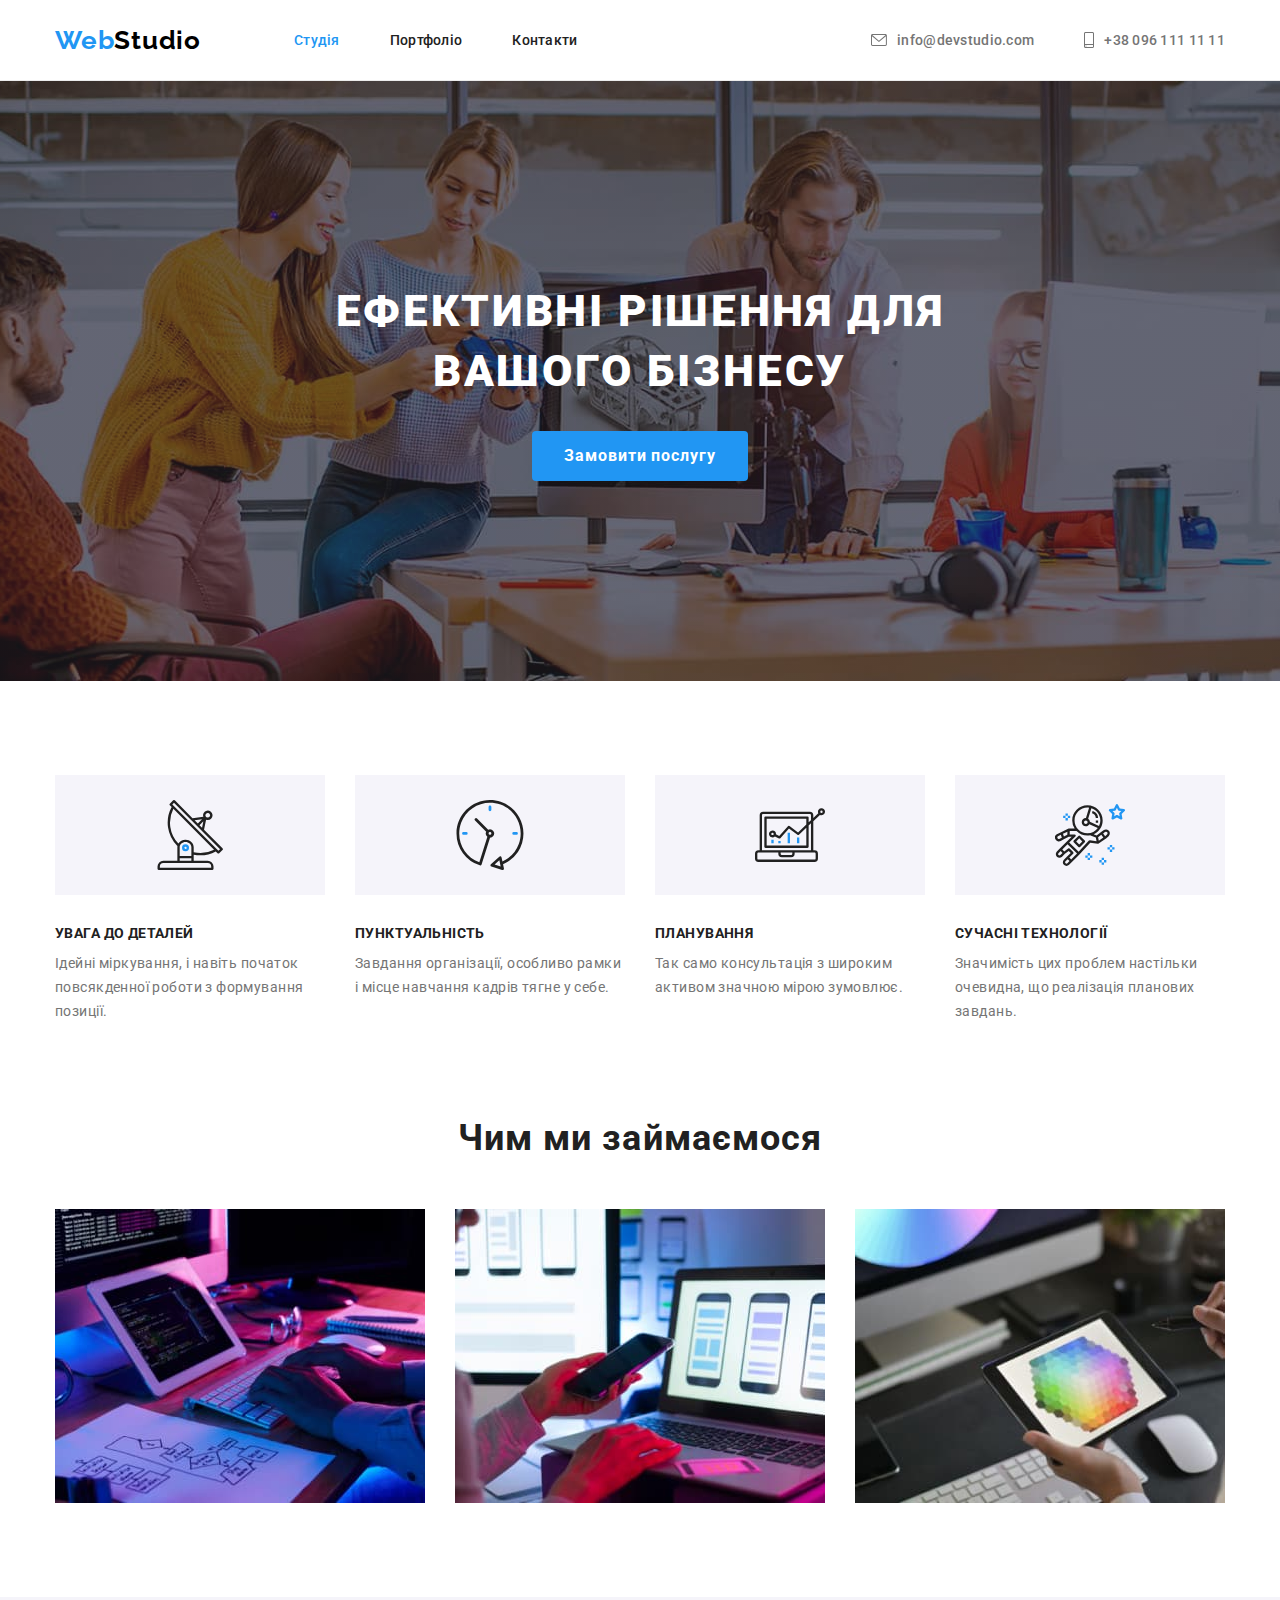
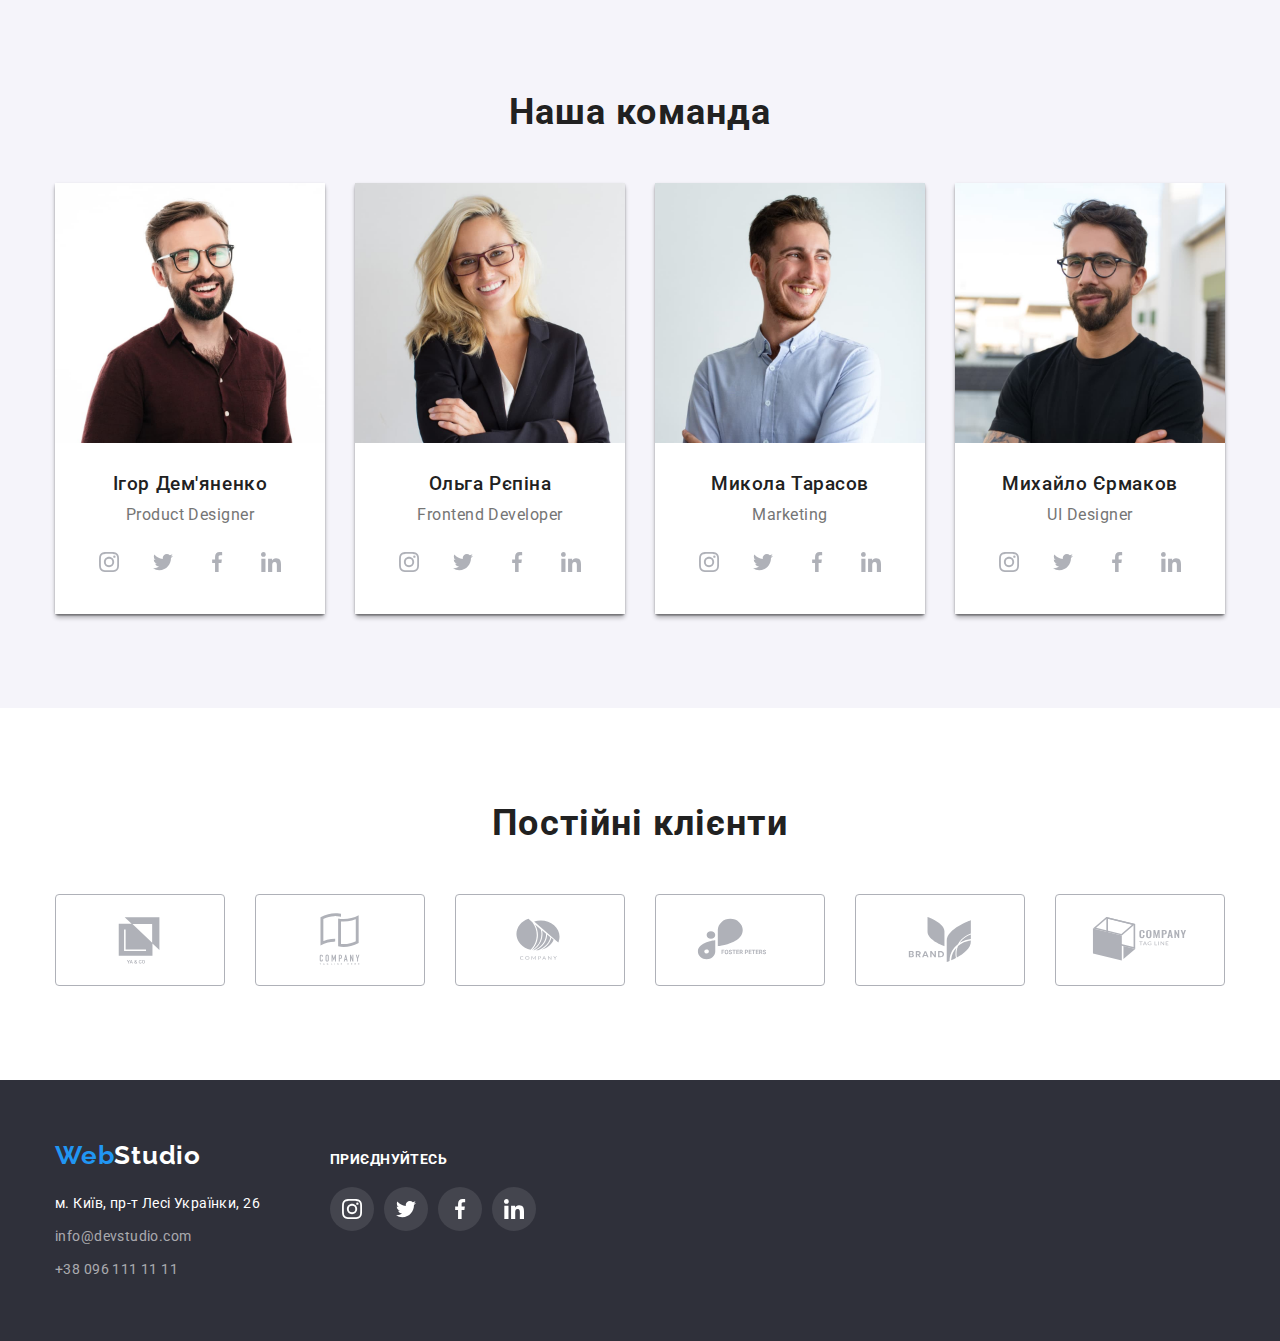
==== commit 4c54d442: "changed footer" ====
--- a/index.html
+++ b/index.html
@@ -82,8 +82,7 @@
       <section class="hero">
         <div class="container">
           <h1 class="hero-title">
-            Ефективні рішення для <br />
-            вашого бізнесу
+            Ефективні рішення для вашого бізнесу
           </h1>
           <button class="hero-button button" type="button">
             Замовити послугу
--- a/css/styles.css
+++ b/css/styles.css
@@ -173,12 +173,15 @@
   margin-bottom: 30px;
 
   text-align: center;
+  margin-left: auto;
+  margin-right: auto;
   font-weight: 900;
   font-size: 44px;
   line-height: calc(60 / 44);
   letter-spacing: 0.06em;
   text-transform: uppercase;
   color: var(--extra-white-color);
+  width: 696px;
 }
 
 .hero-button {
@@ -223,12 +226,15 @@
 }
 
 .benefits-icon {
+  display: flex;
+  justify-content: center;
+  align-items: center;
+
   width: 270px;
   height: 120px;
   margin-bottom: 30px;
   background-color: var(--background-second-color);
-  padding: 25px 100px;
-}
+ }
 
 .benefits-third-title {
   margin-bottom: 10px;
@@ -399,7 +405,7 @@
 }
 
 .clients-link:hover,
-.client-link:focus {
+.clients-link:focus {
   color: var(--accent-color);
   border-color: var(--accent-color);
 }
@@ -415,6 +421,7 @@
 
 .footer .container {
   display: flex;
+  align-items: baseline;
 }
 
 .footer-contacts {
@@ -464,9 +471,9 @@
   color: var(--accent-color);
 }
 
-.futer-social-links {
-  padding-top: 12px;
-}
+/* .futer-social-links {
+  display: flex;
+} */
 
 .footer-header {
   margin-bottom: 20px;
@@ -553,22 +560,22 @@
   flex-wrap: wrap;
 }
 
-.projects-item {
+.projects-link {
   margin-right: 30px;
   margin-bottom: 30px;
 }
 
-.projects-item:hover,
-.projects-item:focus {
+.projects-link:hover,
+.projects-link:focus {
   box-shadow: 0px 1px 1px rgba(0, 0, 0, 0.12), 0px 4px 4px rgba(0, 0, 0, 0.06),
     1px 4px 6px rgba(0, 0, 0, 0.16);
 }
 
-.projects-item:nth-child(3n) {
+.projects-link:nth-child(3n) {
   margin-right: 0;
 }
 
-.projects-item:nth-last-child(-n + 3) {
+.projects-link:nth-last-child(-n + 3) {
   margin-bottom: 0px;
 }
 
